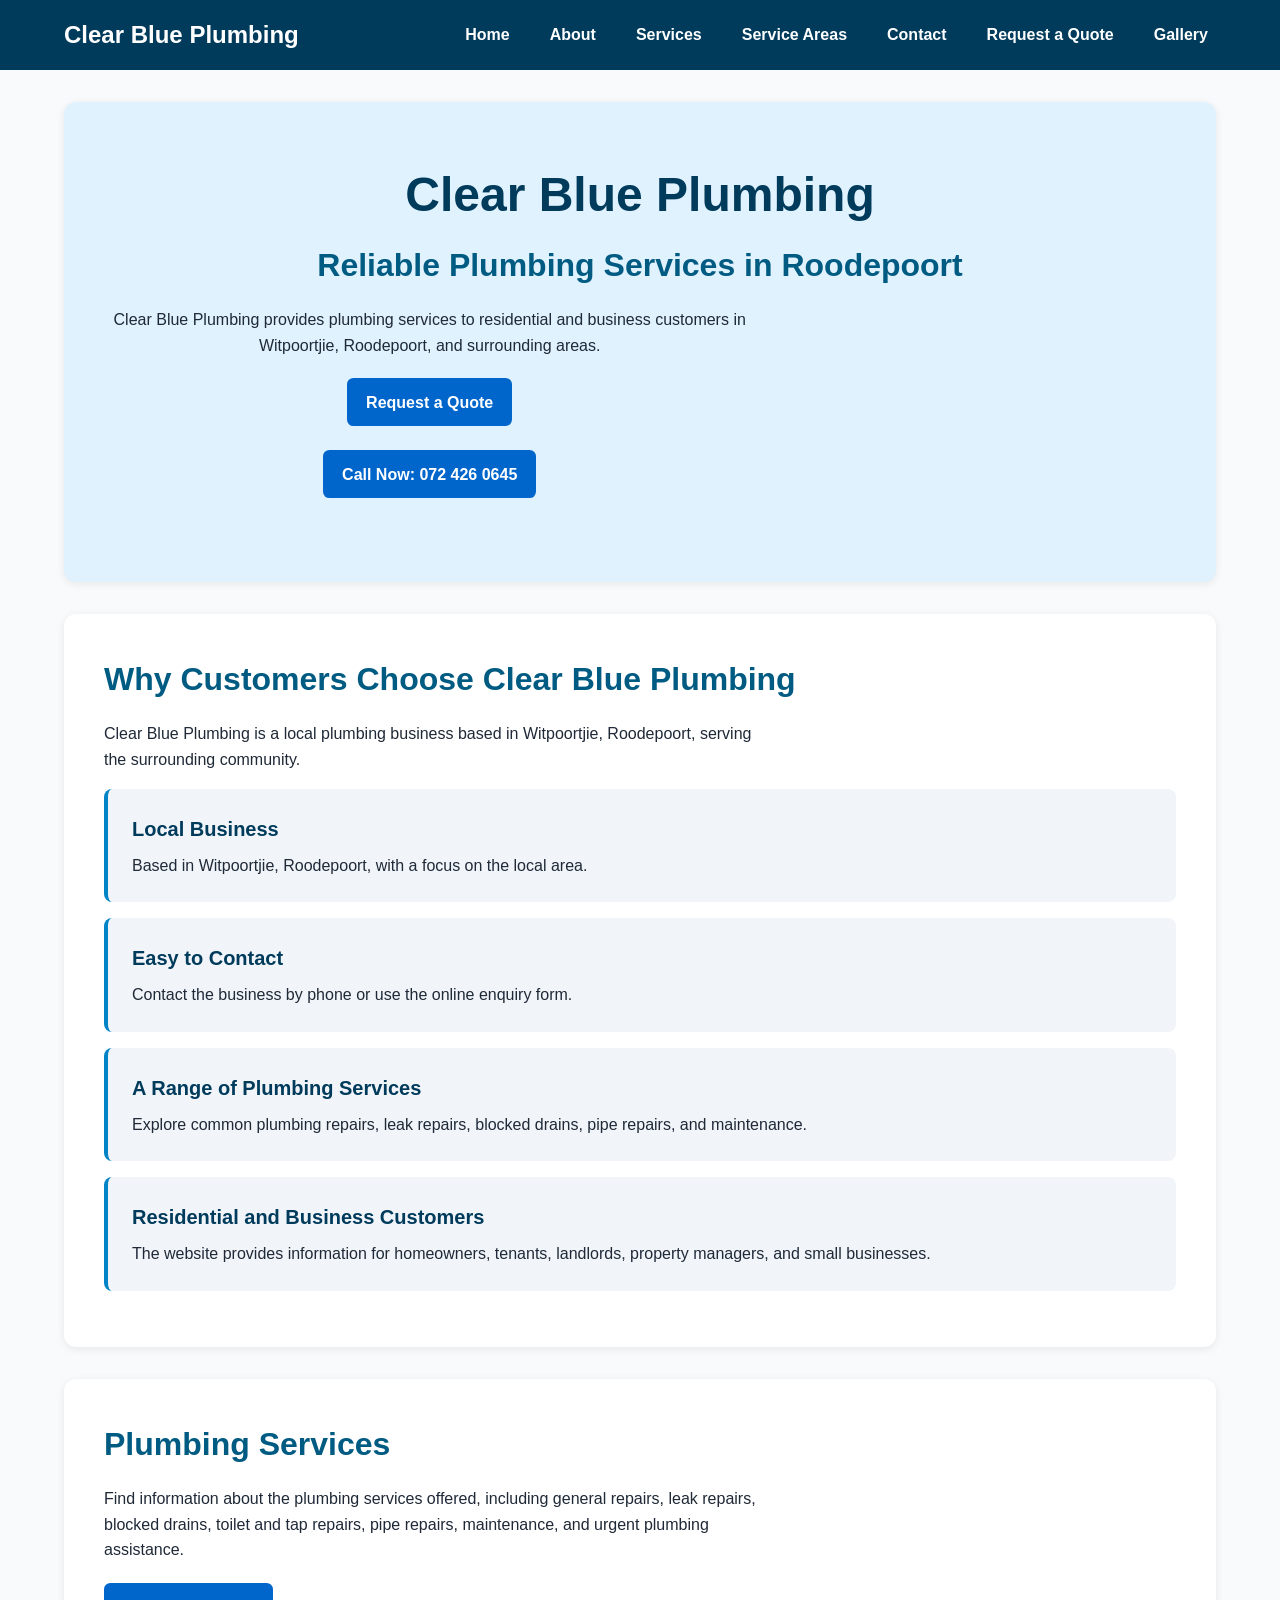
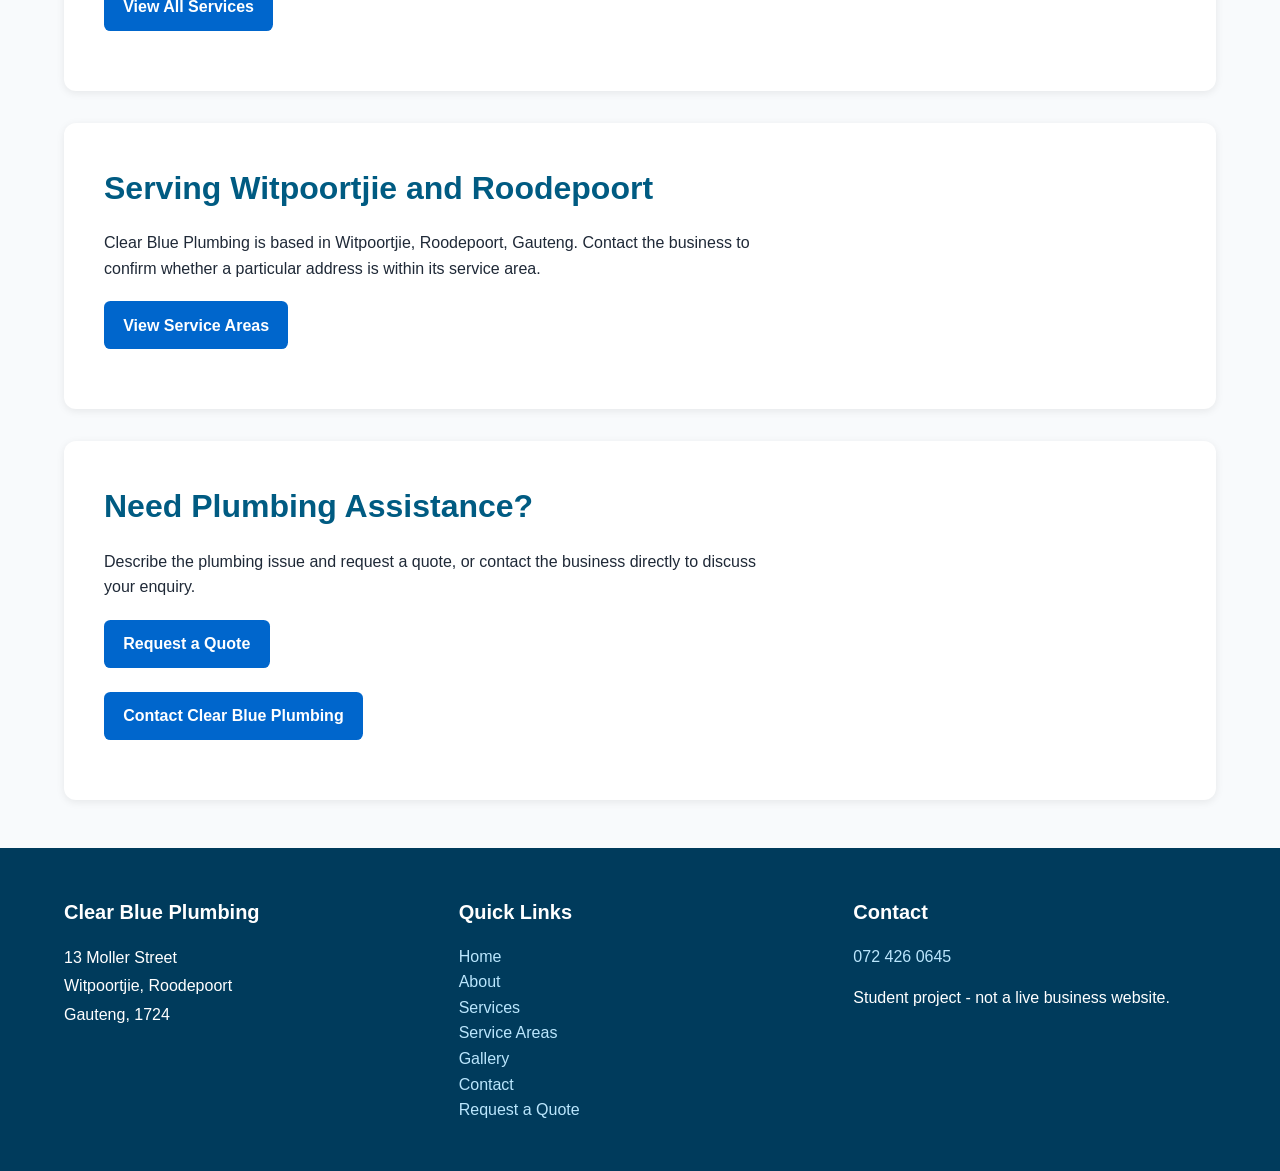
==== index.html @ b570ed6a "Repair homepage HTML and remove unreliable external photo" ====
<!DOCTYPE html>
<html lang="en">
<head>
  <meta charset="UTF-8">
  <meta name="viewport" content="width=device-width, initial-scale=1.0">
  <meta name="description" content="Clear Blue Plumbing serves homes and small businesses in Witpoortjie, Roodepoort, Gauteng. Explore plumbing services or contact us to request a quote.">
  <title>Plumber in Roodepoort | Clear Blue Plumbing</title>
  <link rel="stylesheet" href="style.css">
</head>
<body>
  <header>
    <div>
      <a href="index.html">Clear Blue Plumbing</a>
      <nav aria-label="Main navigation">
        <ul>
          <li><a href="index.html" aria-current="page">Home</a></li>
          <li><a href="about.html">About</a></li>
          <li><a href="services.html">Services</a></li>
          <li><a href="service-areas.html">Service Areas</a></li>
          <li><a href="contact.html">Contact</a></li>
          <li><a href="enquiry.html">Request a Quote</a></li>
          <li><a href="gallery.html">Gallery</a></li>
        </ul>
      </nav>
    </div>
  </header>

  <main>
    <section>
      <h1>Clear Blue Plumbing</h1>
      <h2>Reliable Plumbing Services in Roodepoort</h2>
      <p>Clear Blue Plumbing provides plumbing services to residential and business customers in Witpoortjie, Roodepoort, and surrounding areas.</p>
      <p><a href="enquiry.html">Request a Quote</a></p>
      <p><a href="tel:+27724260645">Call Now: 072 426 0645</a></p>
    </section>

    <section>
      <h2>Why Customers Choose Clear Blue Plumbing</h2>
      <p>Clear Blue Plumbing is a local plumbing business based in Witpoortjie, Roodepoort, serving the surrounding community.</p>
      <article>
        <h3>Local Business</h3>
        <p>Based in Witpoortjie, Roodepoort, with a focus on the local area.</p>
      </article>
      <article>
        <h3>Easy to Contact</h3>
        <p>Contact the business by phone or use the online enquiry form.</p>
      </article>
      <article>
        <h3>A Range of Plumbing Services</h3>
        <p>Explore common plumbing repairs, leak repairs, blocked drains, pipe repairs, and maintenance.</p>
      </article>
      <article>
        <h3>Residential and Business Customers</h3>
        <p>The website provides information for homeowners, tenants, landlords, property managers, and small businesses.</p>
      </article>
    </section>

    <section>
      <h2>Plumbing Services</h2>
      <p>Find information about the plumbing services offered, including general repairs, leak repairs, blocked drains, toilet and tap repairs, pipe repairs, maintenance, and urgent plumbing assistance.</p>
      <p><a href="services.html">View All Services</a></p>
    </section>

    <section>
      <h2>Serving Witpoortjie and Roodepoort</h2>
      <p>Clear Blue Plumbing is based in Witpoortjie, Roodepoort, Gauteng. Contact the business to confirm whether a particular address is within its service area.</p>
      <p><a href="service-areas.html">View Service Areas</a></p>
    </section>

    <section>
      <h2>Need Plumbing Assistance?</h2>
      <p>Describe the plumbing issue and request a quote, or contact the business directly to discuss your enquiry.</p>
      <p><a href="enquiry.html">Request a Quote</a></p>
      <p><a href="contact.html">Contact Clear Blue Plumbing</a></p>
    </section>
  </main>

  <footer>
    <section>
      <h3>Clear Blue Plumbing</h3>
      <address>13 Moller Street<br>Witpoortjie, Roodepoort<br>Gauteng, 1724</address>
    </section>
    <section>
      <h3>Quick Links</h3>
      <ul>
        <li><a href="index.html">Home</a></li>
        <li><a href="about.html">About</a></li>
        <li><a href="services.html">Services</a></li>
        <li><a href="service-areas.html">Service Areas</a></li>
        <li><a href="gallery.html">Gallery</a></li>
        <li><a href="contact.html">Contact</a></li>
        <li><a href="enquiry.html">Request a Quote</a></li>
      </ul>
    </section>
    <section>
      <h3>Contact</h3>
      <p><a href="tel:+27724260645">072 426 0645</a></p>
      <p>Student project - not a live business website.</p>
    </section>
  </footer>
</body>
</html>
---- style.css ----
/* Clear Blue Plumbing - Part 2
   Main Stylesheet */


/* CSS RESET */

* {
  margin: 0;
  padding: 0;
  box-sizing: border-box;
}


/* GENERAL PAGE STYLES */

html {
  scroll-behavior: smooth;
}

body {
  font-family: Arial, Helvetica, sans-serif;
  line-height: 1.6;
  color: #1f2937;
  background-color: #f8fafc;
}

img {
  max-width: 100%;
  height: auto;
  display: block;
}

a {
  color: #0066cc;
  text-decoration: none;
}

a:hover {
  text-decoration: underline;
}


/* HEADER AND NAVIGATION */

header {
  background-color: #003b5c;
  color: white;
  padding: 1rem 5%;
  position: sticky;
  top: 0;
  z-index: 1000;
}

header > div {
  max-width: 1200px;
  margin: 0 auto;

  display: flex;
  justify-content: space-between;
  align-items: center;
  gap: 2rem;
}

header > div > a {
  color: white;
  font-size: 1.5rem;
  font-weight: bold;
  white-space: nowrap;
}

header nav ul {
  list-style: none;

  display: flex;
  align-items: center;
  gap: 1.5rem;
}

header nav a {
  color: white;
  font-weight: bold;
  padding: 0.5rem;
}

header nav a:hover {
  color: #7dd3fc;
  text-decoration: none;
}

header nav a:focus {
  outline: 2px solid #7dd3fc;
  outline-offset: 3px;
}

header nav a:active {
  color: #bae6fd;
}


/* MAIN CONTENT */

main {
  width: 90%;
  max-width: 1200px;
  margin: 0 auto;
}


/* SECTIONS */

main > section {
  background-color: white;
  margin: 2rem 0;
  padding: 2.5rem;
  border-radius: 0.75rem;
  box-shadow: 0 2px 8px rgba(0, 0, 0, 0.08);
}

main > section:first-child {
  background-color: #e0f2fe;
  text-align: center;
  padding: 4rem 2rem;
}


/* HEADINGS */

h1 {
  color: #003b5c;
  font-size: clamp(2rem, 5vw, 3rem);
  line-height: 1.2;
  margin-bottom: 1rem;
}

h2 {
  color: #005b82;
  font-size: clamp(1.5rem, 3vw, 2rem);
  margin-bottom: 1rem;
}

h3 {
  color: #003b5c;
  font-size: 1.25rem;
  margin-bottom: 0.5rem;
}


/* PARAGRAPHS */

p {
  margin-bottom: 1rem;
}

main > section > p {
  max-width: 75ch;
}


/* ARTICLES / CONTENT CARDS */

article {
  background-color: #f1f5f9;
  padding: 1.5rem;
  margin: 1rem 0;
  border-left: 4px solid #0284c7;
  border-radius: 0.5rem;
}

article p {
  margin-bottom: 0;
}


/* LINKS / BUTTON STYLE */

main a {
  display: inline-block;
  background-color: #0066cc;
  color: white;
  padding: 0.7rem 1.2rem;
  margin: 0.25rem 0;
  border-radius: 0.4rem;
  font-weight: bold;
}

main a:hover {
  background-color: #004c99;
  text-decoration: none;
  transform: translateY(-1px);
}

main a:focus {
  outline: 3px solid #7dd3fc;
  outline-offset: 2px;
}

main a:active {
  transform: translateY(0);
}


/* LISTS */

main ul {
  padding-left: 1.5rem;
}

main li {
  margin-bottom: 0.5rem;
}


/* ADDRESS */

address {
  font-style: normal;
  line-height: 1.8;
}


/* FORMS */

form {
  max-width: 700px;
}

form p {
  margin-bottom: 1.25rem;
}

label {
  display: inline-block;
  font-weight: bold;
  margin-bottom: 0.4rem;
}

input,
textarea,
select {
  width: 100%;
  padding: 0.8rem;
  border: 1px solid #cbd5e1;
  border-radius: 0.4rem;
  font-family: inherit;
  font-size: 1rem;
  background-color: white;
}

textarea {
  min-height: 150px;
  resize: vertical;
}

input:focus,
textarea:focus,
select:focus {
  outline: 3px solid #bae6fd;
  border-color: #0284c7;
}


/* FOOTER */

footer {
  background-color: #003b5c;
  color: white;
  margin-top: 3rem;
  padding: 3rem 5%;

  display: flex;
  justify-content: space-between;
  gap: 2rem;
  flex-wrap: wrap;
}

footer section {
  flex: 1 1 250px;
}

footer h3 {
  color: white;
  margin-bottom: 1rem;
}

footer a {
  color: #bae6fd;
}

footer a:hover {
  color: white;
}

footer ul {
  list-style: none;
}


/* TABLET RESPONSIVE DESIGN */

@media (max-width: 900px) {

  header > div {
    flex-direction: column;
    gap: 1rem;
  }

  header nav ul {
    justify-content: center;
    flex-wrap: wrap;
    gap: 0.75rem;
  }

  main > section {
    padding: 2rem;
  }

}


/* MOBILE RESPONSIVE DESIGN */

@media (max-width: 600px) {

  header {
    padding: 1rem;
  }

  header > div > a {
    font-size: 1.3rem;
  }

  header nav ul {
    flex-direction: column;
    gap: 0.25rem;
    width: 100%;
  }

  header nav {
    width: 100%;
  }

  header nav li {
    width: 100%;
    text-align: center;
  }

  header nav a {
    display: block;
    padding: 0.6rem;
  }

  main {
    width: 94%;
  }

  main > section {
    padding: 1.5rem;
    margin: 1rem 0;
  }

  main > section:first-child {
    padding: 2.5rem 1.25rem;
  }

  h1 {
    font-size: 2rem;
  }

  h2 {
    font-size: 1.5rem;
  }

  article {
    padding: 1.25rem;
  }

  footer {
    flex-direction: column;
    padding: 2rem 1rem;
  }

}

/* PART 3 FORM FEEDBACK AND ACCESSIBILITY */

button {
  display: inline-block;
  padding: 0.75rem 1.2rem;
  border: 0;
  border-radius: 0.4rem;
  background-color: #0066cc;
  color: #ffffff;
  font: inherit;
  font-weight: bold;
  cursor: pointer;
}

button:hover {
  background-color: #004c99;
}

button:focus-visible,
input:focus-visible,
textarea:focus-visible,
select:focus-visible,
a:focus-visible {
  outline: 3px solid #0284c7;
  outline-offset: 3px;
}

.form-note {
  color: #475569;
  font-size: 0.95rem;
}

.form-feedback {
  margin-top: 1rem;
  padding: 1rem;
  border-radius: 0.5rem;
  border: 1px solid #0284c7;
  background-color: #e0f2fe;
  color: #003b5c;
  overflow-wrap: anywhere;
}

[hidden] {
  display: none !important;
}



/* PART 3 SERVICE SEARCH AND FILTER */
.service-tools {
  max-width: 700px;
  margin: 1.5rem 0;
}

.service-tools label {
  display: block;
  margin-top: 1rem;
}

.service-tools .form-feedback {
  margin-top: 0.5rem;
}

#service-list article {
  transition: opacity 180ms ease-in-out, transform 180ms ease-in-out;
}

#service-list article[hidden] {
  display: none !important;
}

@media (prefers-reduced-motion: reduce) {
  #service-list article {
    transition: none;
  }

  html {
    scroll-behavior: auto;
  }
}


/* PART 3 FAQ ACCORDION */
.faq-item {
  margin: 1rem 0;
  padding: 1rem 1.25rem;
  border: 1px solid #cbd5e1;
  border-radius: 0.5rem;
  background-color: #f8fafc;
}

.faq-item summary {
  color: #003b5c;
  font-weight: bold;
  cursor: pointer;
  padding: 0.25rem 0;
}

.faq-item summary:focus-visible {
  outline: 3px solid #0284c7;
  outline-offset: 3px;
}

.faq-item p {
  margin: 0.75rem 0 0;
}




/* PART 3 — FACEBOOK GALLERY */
.facebook-gallery-section {
  text-align: left;
}

.facebook-gallery-frame {
  width: 100%;
  max-width: 560px;
  min-height: 300px;
  margin: 1.5rem auto;
  overflow: hidden;
  border: 1px solid #cbd5e1;
  border-radius: 0.75rem;
  background: #f1f5f9;
}

.facebook-gallery-frame iframe {
  display: block;
  width: 100%;
  max-width: 500px;
  min-height: 800px;
  margin: 0 auto;
}

@media (max-width: 600px) {
  .facebook-gallery-frame {
    margin: 1rem 0;
    border-radius: 0.5rem;
  }

  .facebook-gallery-frame iframe {
    min-height: 650px;
  }
}
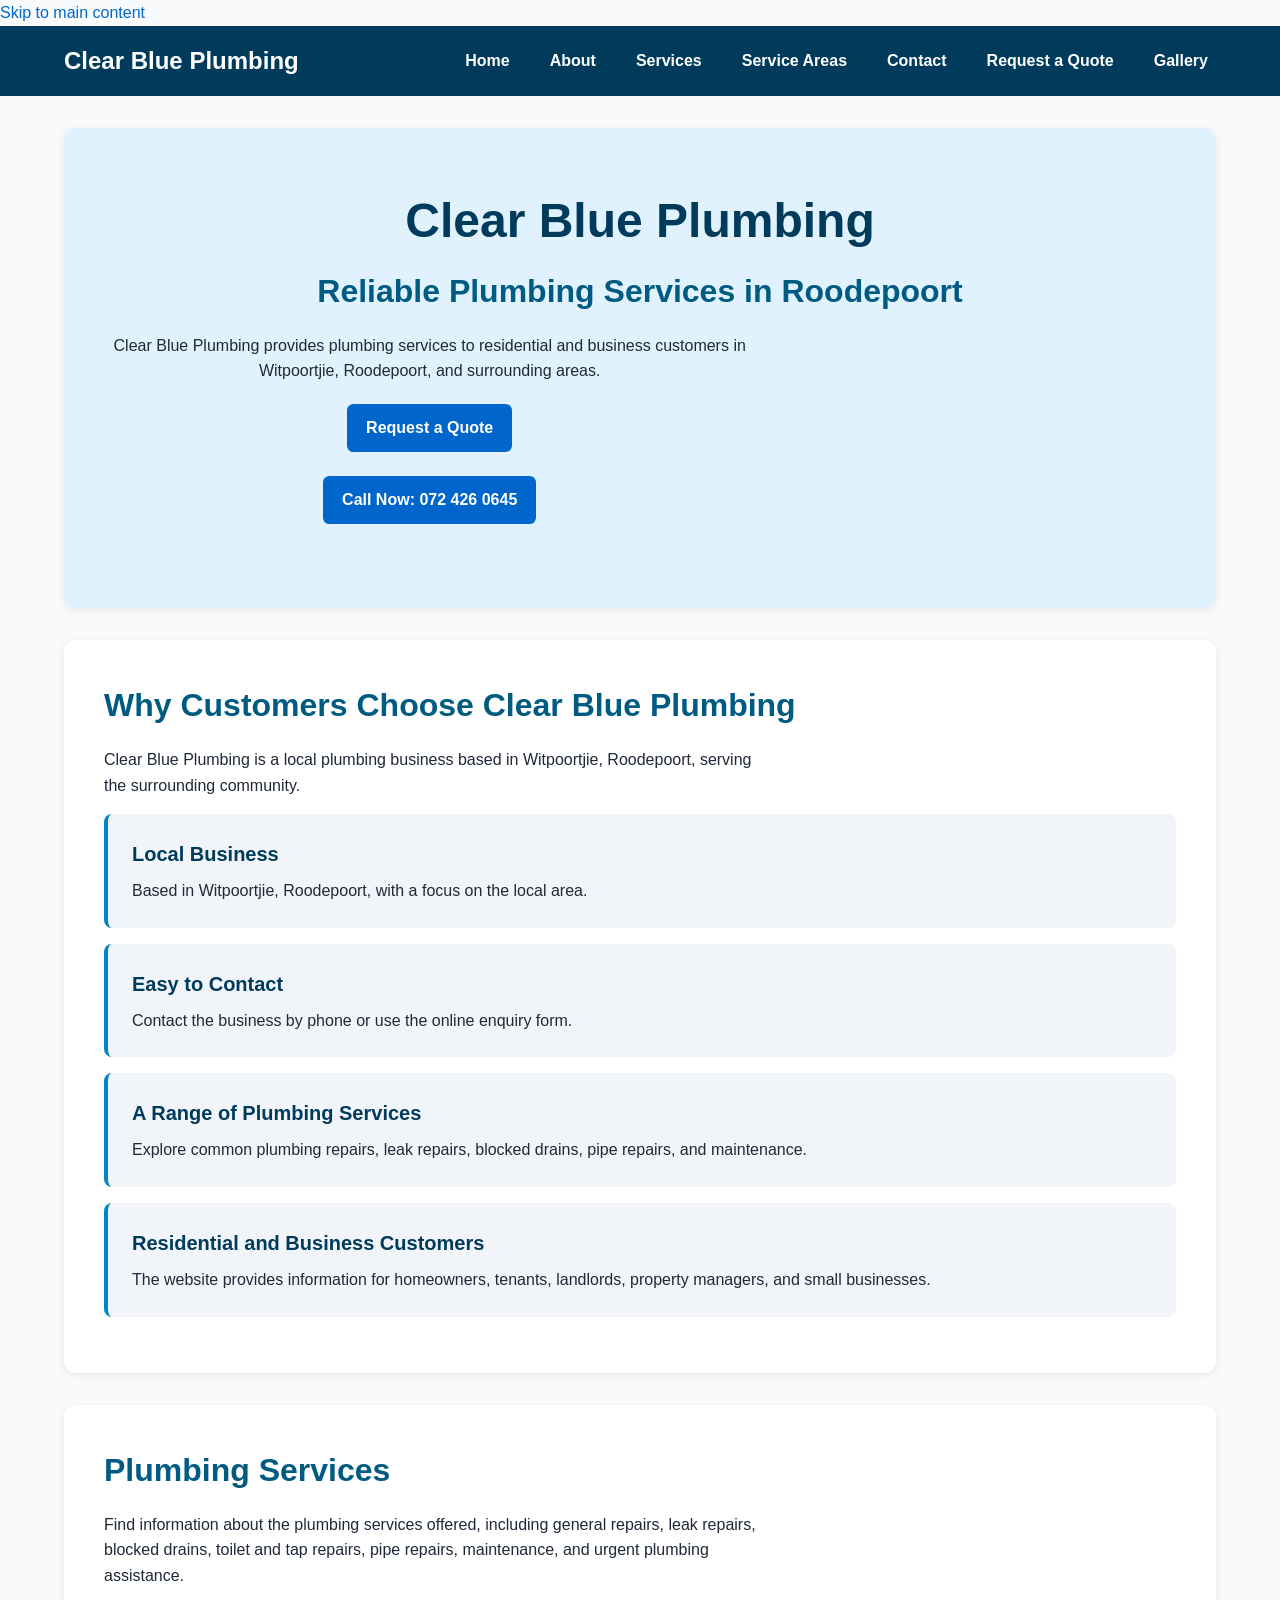
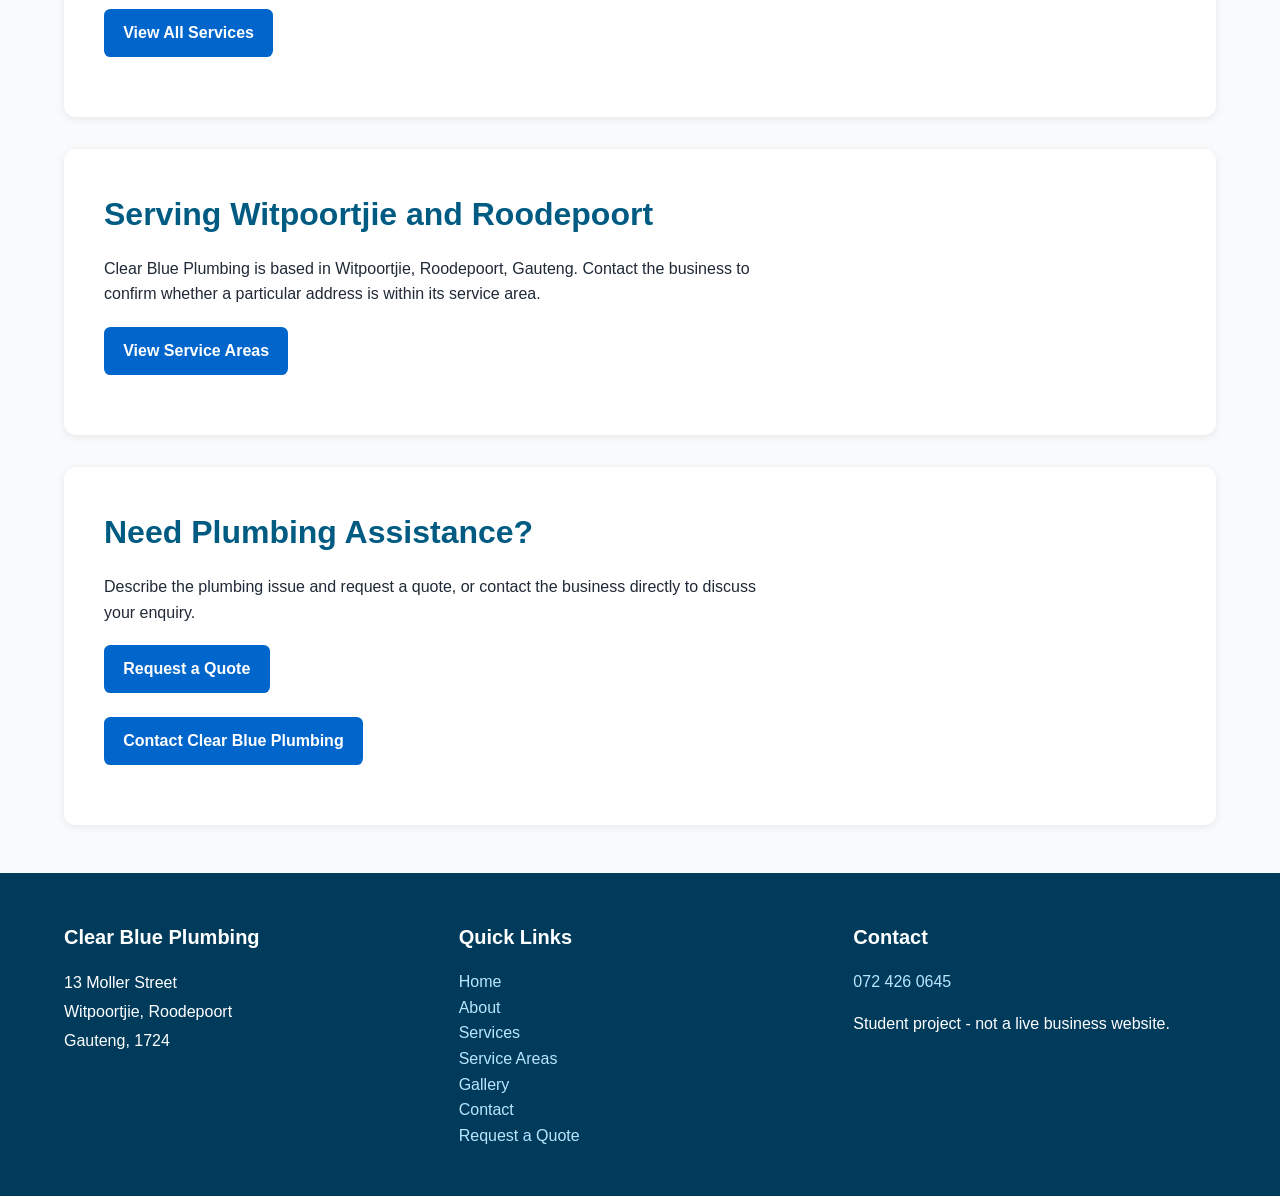
==== commit ac5e947f: "Add canonical metadata, social previews and skip navigation" ====
--- a/index.html
+++ b/index.html
@@ -5,9 +5,18 @@
   <meta name="viewport" content="width=device-width, initial-scale=1.0">
   <meta name="description" content="Clear Blue Plumbing serves homes and small businesses in Witpoortjie, Roodepoort, Gauteng. Explore plumbing services or contact us to request a quote.">
   <title>Plumber in Roodepoort | Clear Blue Plumbing</title>
+  <link rel="canonical" href="https://warm-brigadeiros-53b720.netlify.app/">
+  <meta property="og:type" content="website">
+  <meta property="og:site_name" content="Clear Blue Plumbing">
+  <meta property="og:title" content="Plumber in Roodepoort | Clear Blue Plumbing">
+  <meta property="og:description" content="Clear Blue Plumbing serves homes and small businesses in Witpoortjie, Roodepoort, Gauteng. Explore plumbing services or contact us to request a quote.">
+  <meta property="og:url" content="https://warm-brigadeiros-53b720.netlify.app/">
+  <meta name="twitter:card" content="summary">
+
   <link rel="stylesheet" href="style.css">
 </head>
 <body>
+  <a class="skip-link" href="#main-content">Skip to main content</a>
   <header>
     <div>
       <a href="index.html">Clear Blue Plumbing</a>
@@ -25,7 +34,7 @@
     </div>
   </header>
 
-  <main>
+  <main id="main-content">
     <section>
       <h1>Clear Blue Plumbing</h1>
       <h2>Reliable Plumbing Services in Roodepoort</h2>
--- a/style.css
+++ b/style.css
@@ -491,37 +491,286 @@
 
 
 
-/* PART 3 — FACEBOOK GALLERY */
-.facebook-gallery-section {
-  text-align: left;
-}
-
-.facebook-gallery-frame {
+/* PART 3 — RESPONSIVE PLUMBING GALLERY */
+.gallery-intro {
+  text-align: center;
+}
+
+.gallery-intro .form-note {
+  margin: 0.5rem auto 0;
+}
+
+.plumbing-gallery {
+  display: grid;
+  grid-template-columns: repeat(3, minmax(0, 1fr));
+  gap: 1.25rem;
+  align-items: stretch;
+}
+
+.gallery-item {
+  margin: 0;
+  padding: 0;
+  overflow: hidden;
+  border-radius: 0.75rem;
+  background: #e2e8f0;
+  box-shadow: 0 2px 8px rgba(0, 0, 0, 0.08);
+  aspect-ratio: 4 / 3;
+}
+
+.gallery-item img {
   width: 100%;
-  max-width: 560px;
-  min-height: 300px;
-  margin: 1.5rem auto;
+  height: 100%;
+  object-fit: cover;
+  transition: transform 220ms ease-in-out;
+}
+
+.gallery-item:hover img {
+  transform: scale(1.035);
+}
+
+.gallery-contact {
+  text-align: center;
+}
+
+@media (max-width: 900px) {
+  .plumbing-gallery {
+    grid-template-columns: repeat(2, minmax(0, 1fr));
+  }
+}
+
+@media (max-width: 600px) {
+  .plumbing-gallery {
+    grid-template-columns: 1fr;
+    gap: 1rem;
+  }
+
+  .gallery-item {
+    aspect-ratio: 4 / 3;
+  }
+}
+
+@media (prefers-reduced-motion: reduce) {
+  .gallery-item img {
+    transition: none;
+  }
+}
+
+
+/* PART 3 — MOBILE FORM AND LAYOUT REFINEMENTS */
+html,
+body {
+  max-width: 100%;
+  overflow-x: hidden;
+}
+
+input,
+textarea,
+select {
+  min-width: 0;
+}
+
+.map-frame {
+  width: 100%;
+  max-width: 100%;
   overflow: hidden;
-  border: 1px solid #cbd5e1;
-  border-radius: 0.75rem;
-  background: #f1f5f9;
-}
-
-.facebook-gallery-frame iframe {
+}
+
+.map-frame iframe {
   display: block;
   width: 100%;
-  max-width: 500px;
-  min-height: 800px;
+  max-width: 100%;
+  border: 0;
+}
+
+@media (max-width: 900px) {
+  header {
+    position: static;
+  }
+
+  header > div {
+    width: 100%;
+  }
+
+  header nav ul {
+    flex-wrap: wrap;
+    justify-content: center;
+  }
+}
+
+@media (max-width: 600px) {
+  body {
+    font-size: 16px;
+  }
+
+  main {
+    width: 100%;
+    padding: 0 0.75rem;
+  }
+
+  main > section,
+  main > section:first-child {
+    padding: 1.25rem 1rem;
+    margin: 0.85rem 0;
+    border-radius: 0.5rem;
+  }
+
+  header {
+    padding: 0.85rem 0.75rem;
+  }
+
+  header > div {
+    align-items: stretch;
+    gap: 0.65rem;
+  }
+
+  header > div > a {
+    text-align: center;
+    white-space: normal;
+  }
+
+  header nav ul {
+    display: grid;
+    grid-template-columns: repeat(2, minmax(0, 1fr));
+    gap: 0.35rem;
+  }
+
+  header nav li {
+    min-width: 0;
+  }
+
+  header nav a {
+    display: block;
+    height: 100%;
+    padding: 0.55rem 0.35rem;
+    overflow-wrap: anywhere;
+    font-size: 0.92rem;
+  }
+
+  form {
+    width: 100%;
+    max-width: 100%;
+  }
+
+  form p {
+    margin-bottom: 1rem;
+  }
+
+  input,
+  textarea,
+  select {
+    display: block;
+    width: 100%;
+    min-height: 44px;
+    font-size: 16px;
+  }
+
+  textarea {
+    min-height: 130px;
+  }
+
+  form button,
+  button {
+    width: 100%;
+    min-height: 46px;
+  }
+
+  .map-frame iframe {
+    height: 300px;
+  }
+
+  footer {
+    gap: 1.25rem;
+  }
+}
+
+
+/* ACCESSIBLE GALLERY LIGHTBOX */
+.gallery-open {
+  display: block;
+  width: 100%;
+  height: 100%;
+  padding: 0;
+  border: 0;
+  border-radius: 0;
+  background: transparent;
+  cursor: zoom-in;
+  overflow: hidden;
+}
+
+.gallery-open img {
+  width: 100%;
+  height: 100%;
+  object-fit: cover;
+}
+
+.gallery-dialog {
+  width: min(92vw, 1000px);
+  max-width: 92vw;
+  max-height: 92vh;
+  margin: auto;
+  padding: 1rem;
+  border: 0;
+  border-radius: 0.75rem;
+  background: #ffffff;
+  color: #1f2937;
+  box-shadow: 0 1rem 3rem rgba(0, 0, 0, 0.35);
+}
+
+.gallery-dialog::backdrop {
+  background: rgba(0, 20, 35, 0.82);
+}
+
+.gallery-dialog-inner {
+  display: grid;
+  grid-template-columns: auto 1fr auto;
+  align-items: center;
+  gap: 0.75rem;
+}
+
+.gallery-dialog-inner img {
+  grid-column: 1 / -1;
+  grid-row: 2;
+  max-width: 100%;
+  max-height: 68vh;
+  width: auto;
+  height: auto;
   margin: 0 auto;
+  object-fit: contain;
+}
+
+.gallery-dialog-inner .gallery-close {
+  grid-column: 1 / -1;
+  justify-self: end;
+}
+
+.gallery-dialog-inner .gallery-previous {
+  grid-column: 1;
+}
+
+.gallery-dialog-inner .gallery-next {
+  grid-column: 3;
+}
+
+.gallery-dialog-inner .form-note {
+  grid-column: 1 / -1;
+  text-align: center;
+  overflow-wrap: anywhere;
 }
 
 @media (max-width: 600px) {
-  .facebook-gallery-frame {
-    margin: 1rem 0;
-    border-radius: 0.5rem;
-  }
-
-  .facebook-gallery-frame iframe {
-    min-height: 650px;
-  }
-}
+  .gallery-dialog {
+    width: 96vw;
+    max-width: 96vw;
+    padding: 0.75rem;
+  }
+
+  .gallery-dialog-inner {
+    gap: 0.4rem;
+  }
+
+  .gallery-dialog-inner button {
+    width: auto;
+    min-height: 44px;
+    padding: 0.55rem;
+  }
+}
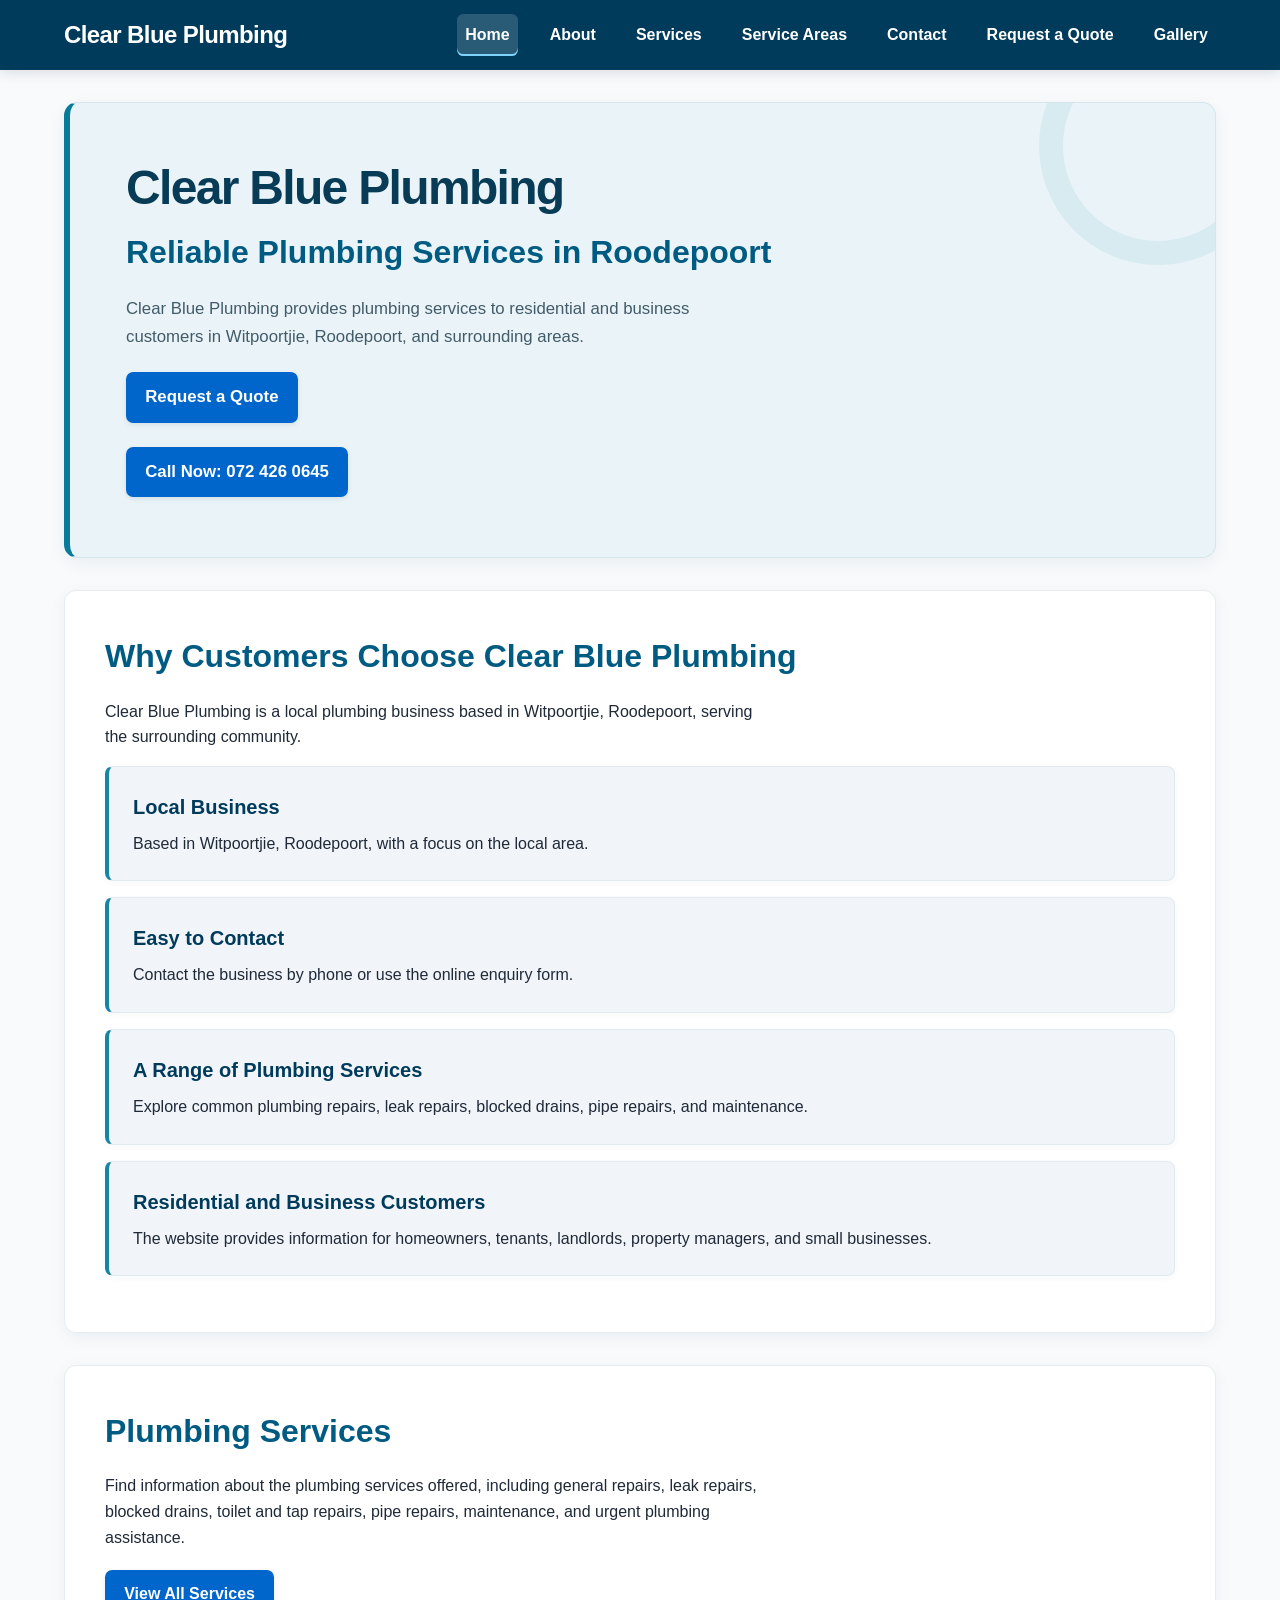
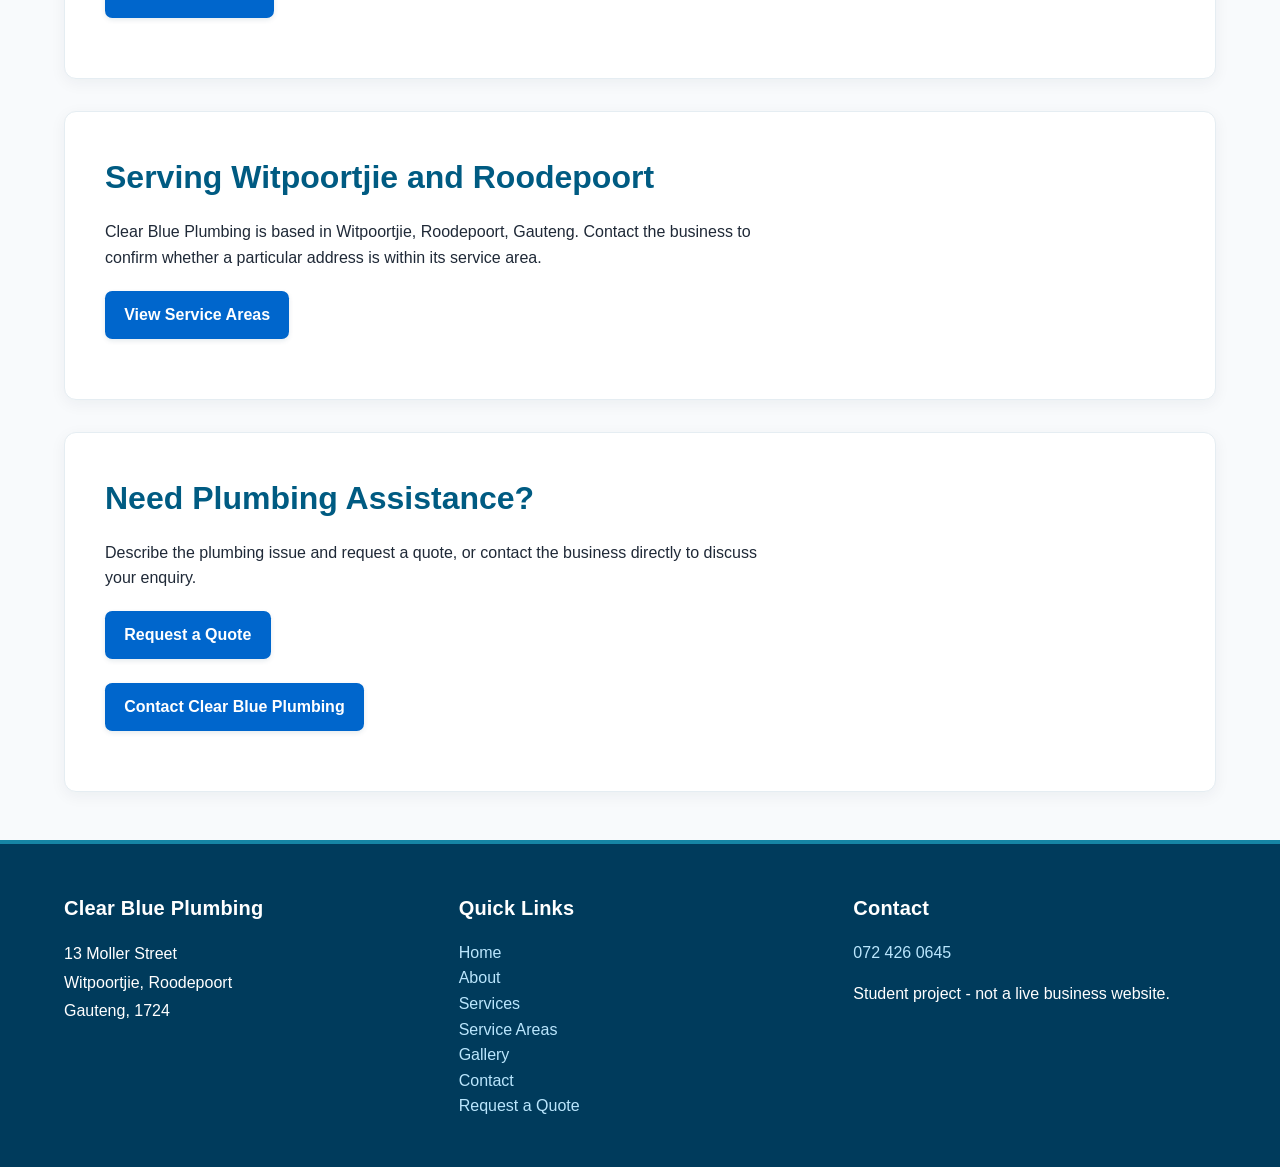
==== commit 0b958abb: "Apply consistent page banner styling" ====
--- a/index.html
+++ b/index.html
@@ -35,7 +35,7 @@
   </header>
 
   <main id="main-content">
-    <section>
+    <section class="page-banner">
       <h1>Clear Blue Plumbing</h1>
       <h2>Reliable Plumbing Services in Roodepoort</h2>
       <p>Clear Blue Plumbing provides plumbing services to residential and business customers in Witpoortjie, Roodepoort, and surrounding areas.</p>
--- a/style.css
+++ b/style.css
@@ -740,19 +740,23 @@
 
 .gallery-dialog-inner .gallery-close {
   grid-column: 1 / -1;
+  grid-row: 1;
   justify-self: end;
 }
 
 .gallery-dialog-inner .gallery-previous {
   grid-column: 1;
+  grid-row: 3;
 }
 
 .gallery-dialog-inner .gallery-next {
   grid-column: 3;
+  grid-row: 3;
 }
 
 .gallery-dialog-inner .form-note {
   grid-column: 1 / -1;
+  grid-row: 4;
   text-align: center;
   overflow-wrap: anywhere;
 }
@@ -774,3 +778,169 @@
     padding: 0.55rem;
   }
 }
+
+
+/* KEYBOARD ACCESSIBILITY */
+.skip-link {
+  position: absolute;
+  top: -100px;
+  left: 1rem;
+  z-index: 2000;
+  padding: 0.75rem 1rem;
+  border-radius: 0.4rem;
+  background: #ffffff;
+  color: #003b5c;
+  font-weight: bold;
+  box-shadow: 0 2px 8px rgba(0, 0, 0, 0.2);
+}
+
+.skip-link:focus {
+  top: 1rem;
+}
+
+button:disabled {
+  opacity: 0.65;
+  cursor: wait;
+}
+
+button:focus-visible {
+  outline: 3px solid #f59e0b;
+  outline-offset: 3px;
+}
+
+.gallery-open:focus-visible {
+  outline: 3px solid #0284c7;
+  outline-offset: -3px;
+}
+
+@media (prefers-reduced-motion: reduce) {
+  *, *::before, *::after {
+    scroll-behavior: auto !important;
+    animation-duration: 0.01ms !important;
+    animation-iteration-count: 1 !important;
+    transition-duration: 0.01ms !important;
+  }
+}
+
+/* PART 3 VISUAL REFINEMENT — CONSISTENT PAGE BANNERS AND FINISH */
+main > .page-banner,
+main > section.page-banner:first-child {
+  position: relative;
+  isolation: isolate;
+  overflow: hidden;
+  display: flex;
+  flex-direction: column;
+  align-items: flex-start;
+  justify-content: center;
+  min-height: 190px;
+  padding: clamp(2rem, 5vw, 3.5rem);
+  margin-top: 2rem;
+  margin-bottom: 2rem;
+  text-align: left;
+  background: #eaf4f8;
+  border: 1px solid #d5e6ed;
+  border-left: 6px solid #087b9b;
+  border-radius: 0.85rem;
+  box-shadow: 0 5px 18px rgba(0, 43, 66, 0.06);
+}
+.page-banner::after {
+  content: "";
+  position: absolute;
+  z-index: -1;
+  width: 190px;
+  height: 190px;
+  right: -62px;
+  top: -76px;
+  border: 24px solid rgba(8, 123, 155, 0.08);
+  border-radius: 50%;
+}
+.page-banner h1 {
+  max-width: 22ch;
+  margin: 0 0 0.65rem;
+  color: #073b56;
+  letter-spacing: -0.035em;
+  text-wrap: balance;
+}
+.page-banner p {
+  max-width: 68ch;
+  margin: 0;
+  color: #425b68;
+  font-size: 1.05rem;
+  line-height: 1.7;
+}
+.page-banner p + p { margin-top: 0.75rem; }
+.page-banner a { margin-top: 0.5rem; }
+
+header {
+  padding-top: 0.9rem;
+  padding-bottom: 0.9rem;
+  box-shadow: 0 3px 12px rgba(0, 24, 40, 0.12);
+}
+header > div > a { letter-spacing: -0.025em; }
+header nav a {
+  display: inline-block;
+  border-radius: 0.4rem;
+  transition: background-color 160ms ease, color 160ms ease;
+}
+header nav a[aria-current="page"] {
+  color: #ffffff;
+  background: rgba(255, 255, 255, 0.16);
+  box-shadow: inset 0 -2px 0 #7dd3fc;
+}
+header nav a:hover { background: rgba(255, 255, 255, 0.1); }
+
+main > section:not(.page-banner) {
+  border: 1px solid #e5edf2;
+  box-shadow: 0 4px 16px rgba(15, 45, 62, 0.055);
+}
+article {
+  border: 1px solid #e1eaf0;
+  border-left: 4px solid #1685a5;
+  box-shadow: 0 2px 7px rgba(15, 45, 62, 0.035);
+  transition: transform 160ms ease, box-shadow 160ms ease;
+}
+article:hover {
+  transform: translateY(-2px);
+  box-shadow: 0 6px 14px rgba(15, 45, 62, 0.08);
+}
+main a, button {
+  border-radius: 0.45rem;
+  transition: background-color 160ms ease, transform 160ms ease, box-shadow 160ms ease;
+}
+main a { box-shadow: 0 2px 5px rgba(0, 57, 92, 0.1); }
+main a:hover, button:hover { box-shadow: 0 4px 10px rgba(0, 57, 92, 0.16); }
+main a:focus-visible, button:focus-visible { outline-color: #f0a928; }
+
+footer { border-top: 4px solid #1685a5; }
+footer section { min-width: 0; }
+footer h3 { letter-spacing: 0.01em; }
+footer a { text-underline-offset: 3px; }
+
+@media (max-width: 900px) {
+  main > .page-banner, main > section.page-banner:first-child {
+    min-height: 170px;
+    margin-top: 1.25rem;
+    margin-bottom: 1.25rem;
+  }
+}
+@media (max-width: 600px) {
+  main > .page-banner, main > section.page-banner:first-child {
+    min-height: 0;
+    padding: 1.65rem 1.2rem;
+    text-align: left;
+    border-left-width: 5px;
+  }
+  .page-banner::after {
+    width: 130px;
+    height: 130px;
+    right: -58px;
+    top: -58px;
+    border-width: 17px;
+  }
+  .page-banner h1 { font-size: clamp(1.8rem, 8vw, 2.35rem); }
+  .page-banner p { font-size: 1rem; }
+  article:hover { transform: none; }
+}
+@media (prefers-reduced-motion: reduce) {
+  article, header nav a, main a, button { transition: none; }
+}
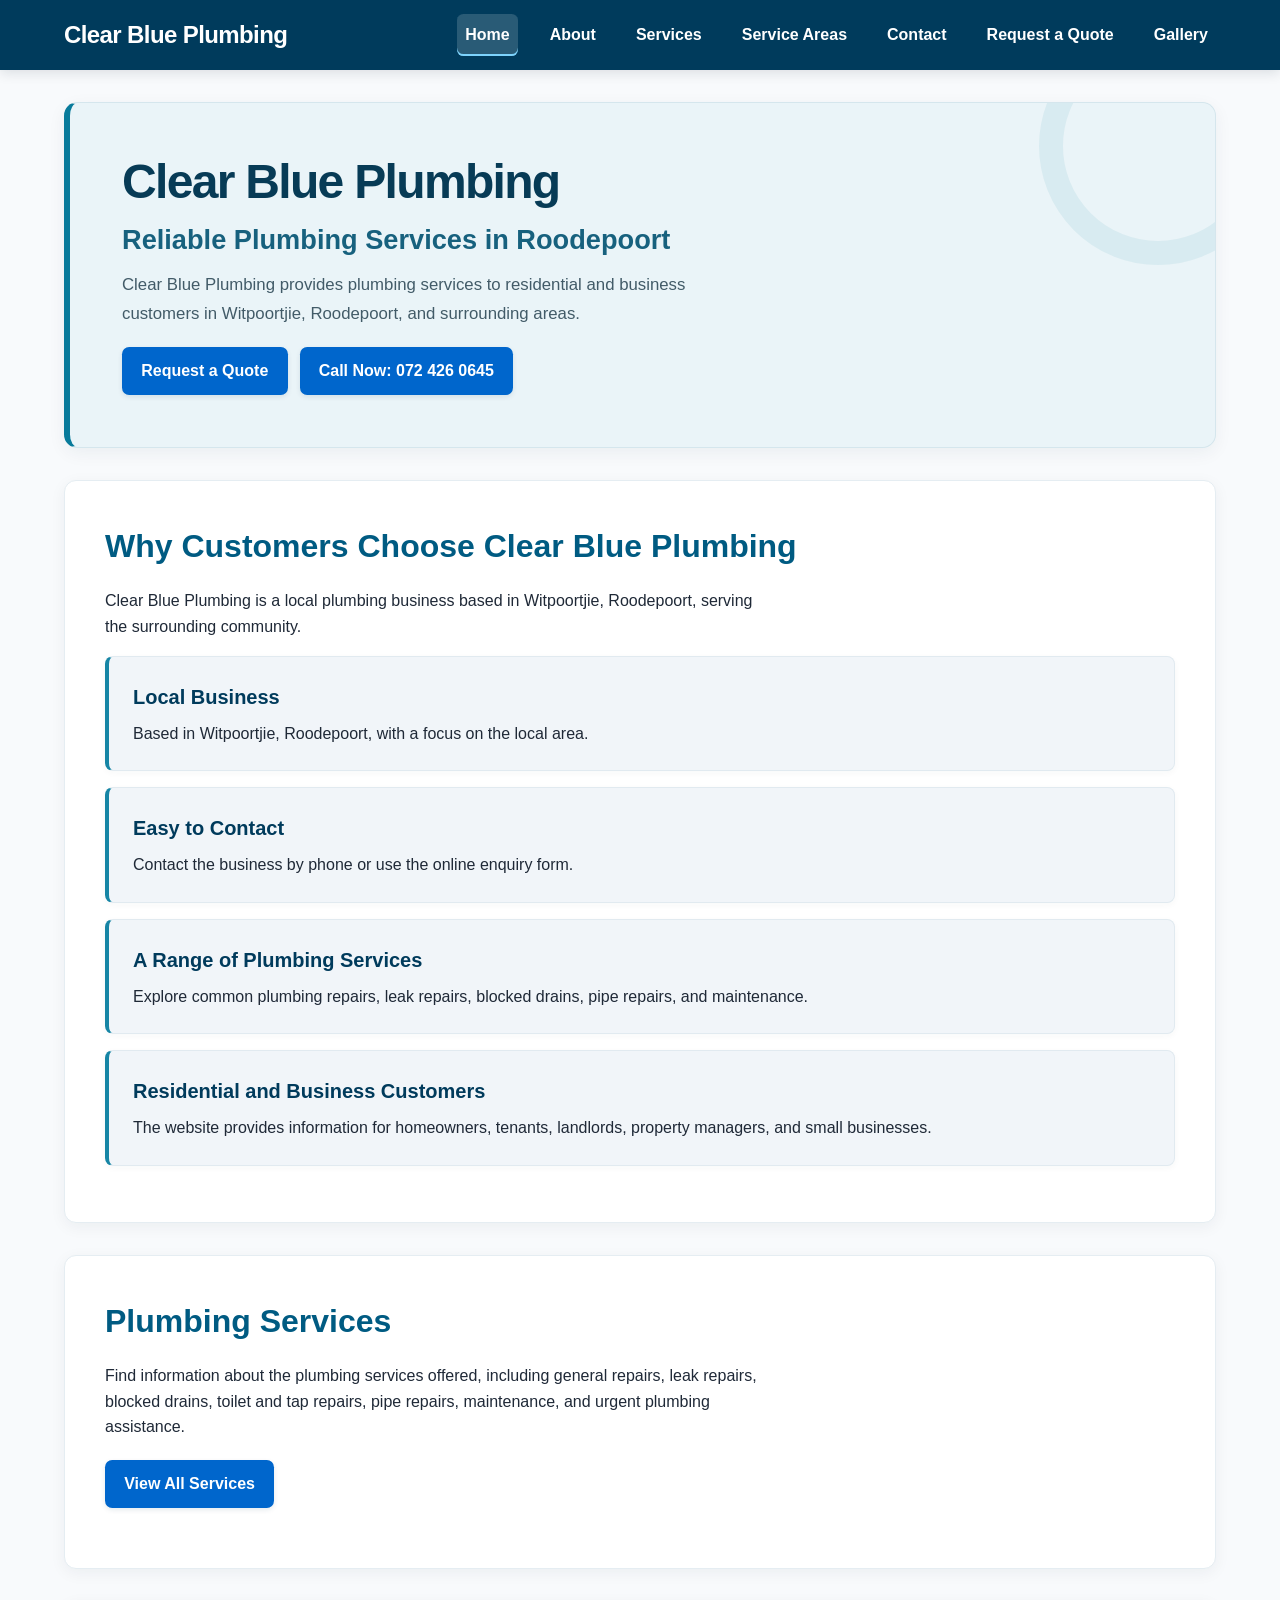
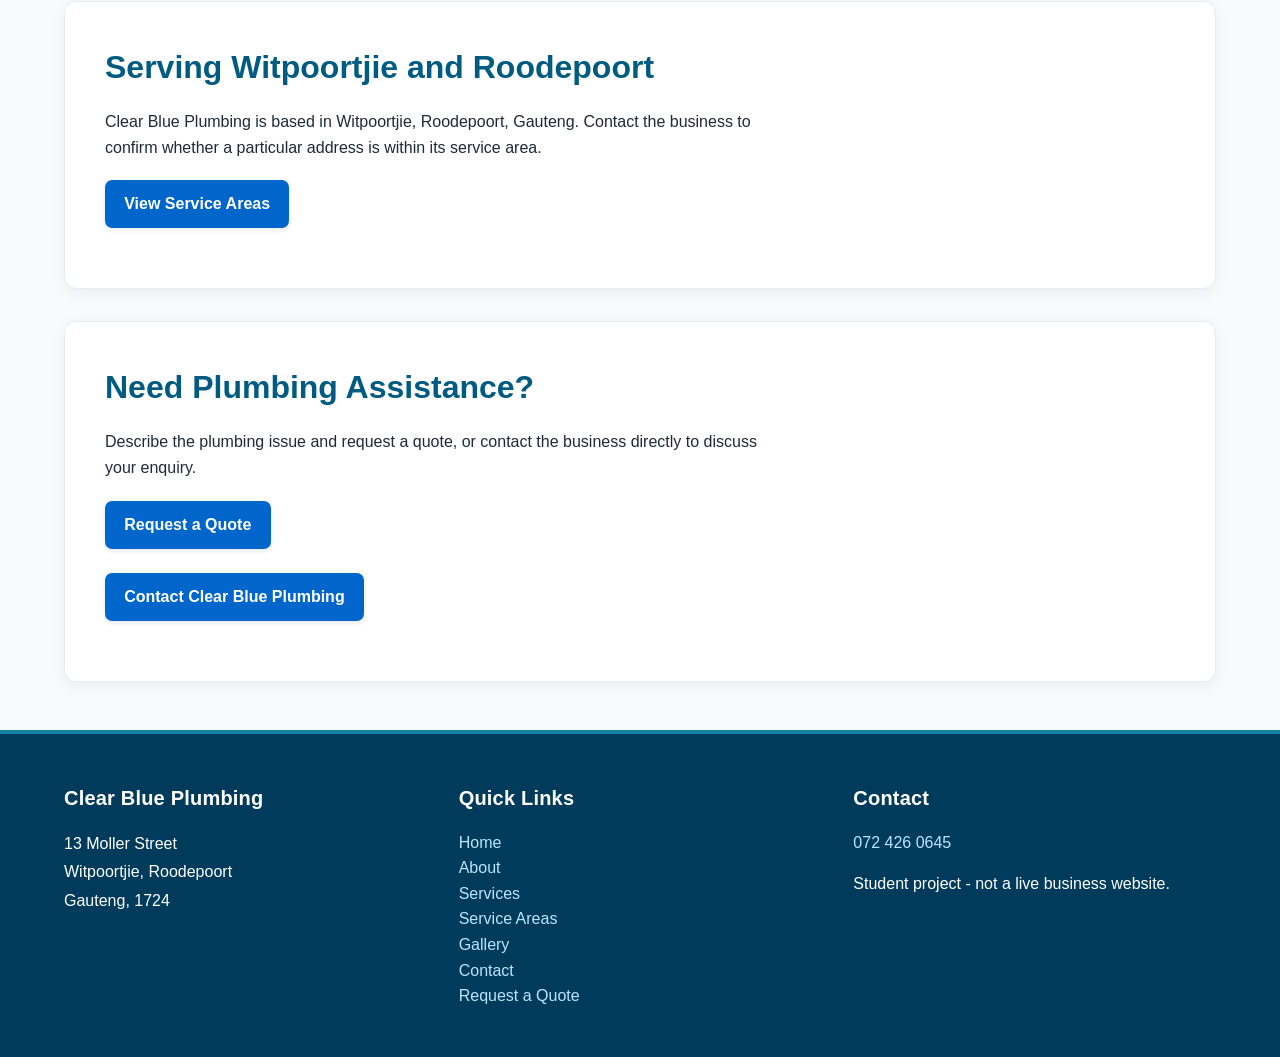
==== commit ae62f890: "Improve spacing of home banner actions" ====
--- a/index.html
+++ b/index.html
@@ -39,8 +39,10 @@
       <h1>Clear Blue Plumbing</h1>
       <h2>Reliable Plumbing Services in Roodepoort</h2>
       <p>Clear Blue Plumbing provides plumbing services to residential and business customers in Witpoortjie, Roodepoort, and surrounding areas.</p>
-      <p><a href="enquiry.html">Request a Quote</a></p>
-      <p><a href="tel:+27724260645">Call Now: 072 426 0645</a></p>
+      <div class="banner-actions">
+        <a href="enquiry.html">Request a Quote</a>
+        <a href="tel:+27724260645">Call Now: 072 426 0645</a>
+      </div>
     </section>
 
     <section>
--- a/style.css
+++ b/style.css
@@ -944,3 +944,94 @@
 @media (prefers-reduced-motion: reduce) {
   article, header nav a, main a, button { transition: none; }
 }
+
+/* BANNER SPACING CORRECTION — consistent rhythm across every page */
+main > .page-banner,
+main > section.page-banner:first-child {
+  gap: 0.8rem;
+  align-items: flex-start;
+  padding: clamp(2rem, 4.5vw, 3.25rem);
+}
+
+.page-banner h1,
+.page-banner h2 {
+  margin: 0;
+}
+
+.page-banner h1 {
+  line-height: 1.12;
+}
+
+.page-banner h2 {
+  color: #17617e;
+  font-size: clamp(1.25rem, 2.5vw, 1.7rem);
+  line-height: 1.3;
+}
+
+.page-banner p {
+  margin: 0;
+  max-width: 66ch;
+  line-height: 1.75;
+}
+
+.page-banner p + p {
+  margin-top: 0;
+}
+
+.page-banner .banner-actions {
+  display: flex;
+  flex-wrap: wrap;
+  align-items: center;
+  gap: 0.75rem;
+  margin-top: 0.35rem;
+}
+
+.page-banner .banner-actions a {
+  margin: 0;
+}
+
+.page-banner .banner-note {
+  max-width: 72ch;
+  margin-top: 0.35rem;
+  padding: 0.8rem 1rem;
+  border: 1px solid #d7e7ed;
+  border-left: 3px solid #7aaabd;
+  border-radius: 0.45rem;
+  background: rgba(255, 255, 255, 0.72);
+  color: #526873;
+  font-size: 0.93rem;
+  line-height: 1.6;
+}
+
+.page-banner .banner-note strong {
+  display: block;
+  margin-bottom: 0.2rem;
+  color: #315363;
+  font-size: 0.82rem;
+  letter-spacing: 0.045em;
+  text-transform: uppercase;
+}
+
+@media (max-width: 600px) {
+  main > .page-banner,
+  main > section.page-banner:first-child {
+    gap: 0.7rem;
+    padding: 1.5rem 1.15rem;
+  }
+
+  .page-banner .banner-actions {
+    width: 100%;
+    gap: 0.55rem;
+    margin-top: 0.25rem;
+  }
+
+  .page-banner .banner-actions a {
+    flex: 1 1 100%;
+    text-align: center;
+  }
+
+  .page-banner .banner-note {
+    margin-top: 0.25rem;
+    padding: 0.7rem 0.8rem;
+  }
+}
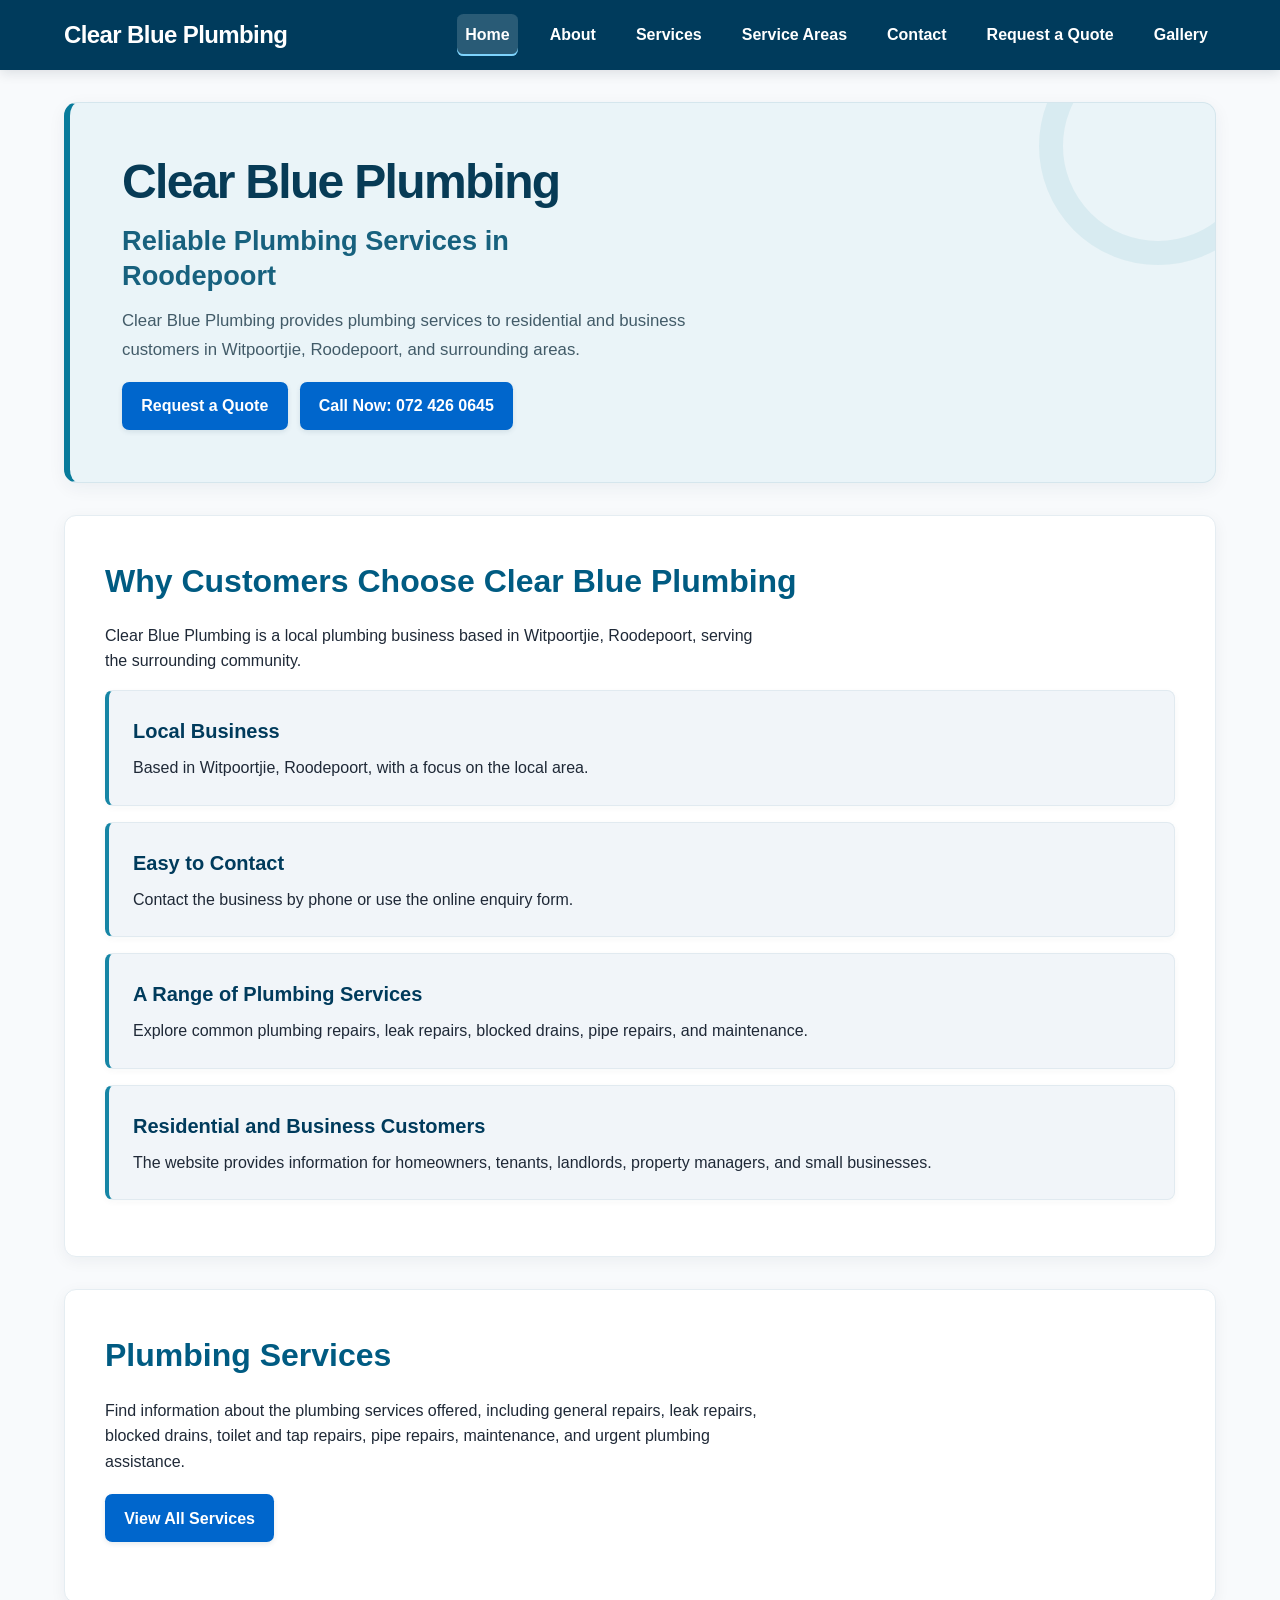
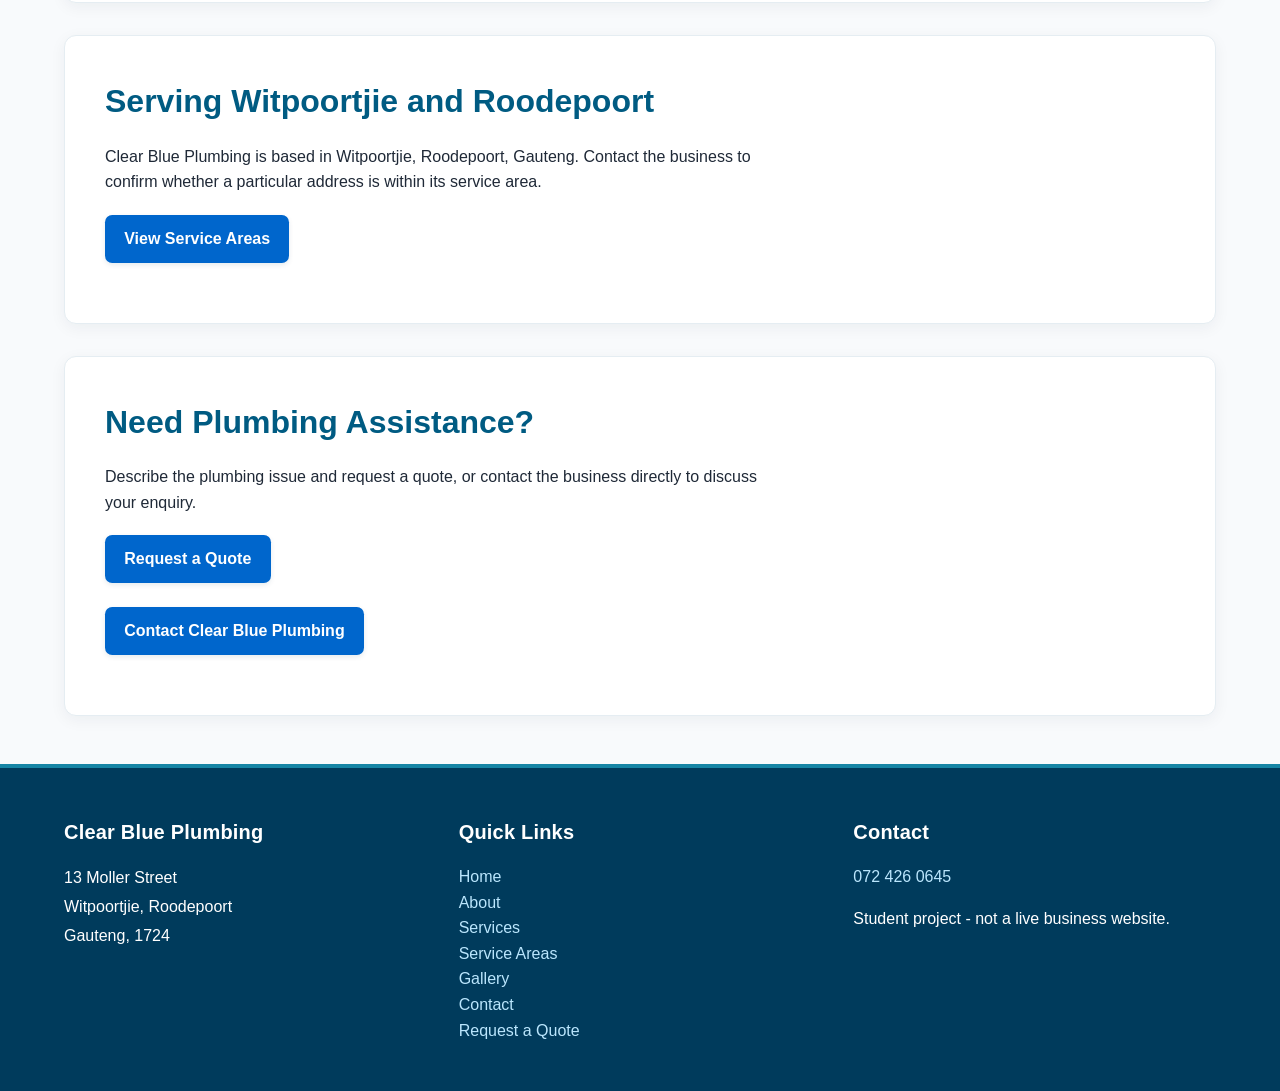
==== commit a98bd1bc: "Switch site URLs and documentation to GitHub Pages" ====
--- a/index.html
+++ b/index.html
@@ -5,12 +5,12 @@
   <meta name="viewport" content="width=device-width, initial-scale=1.0">
   <meta name="description" content="Clear Blue Plumbing serves homes and small businesses in Witpoortjie, Roodepoort, Gauteng. Explore plumbing services or contact us to request a quote.">
   <title>Plumber in Roodepoort | Clear Blue Plumbing</title>
-  <link rel="canonical" href="https://warm-brigadeiros-53b720.netlify.app/">
+  <link rel="canonical" href="https://duncan-loza.github.io/Web-Dev-/">
   <meta property="og:type" content="website">
   <meta property="og:site_name" content="Clear Blue Plumbing">
   <meta property="og:title" content="Plumber in Roodepoort | Clear Blue Plumbing">
   <meta property="og:description" content="Clear Blue Plumbing serves homes and small businesses in Witpoortjie, Roodepoort, Gauteng. Explore plumbing services or contact us to request a quote.">
-  <meta property="og:url" content="https://warm-brigadeiros-53b720.netlify.app/">
+  <meta property="og:url" content="https://duncan-loza.github.io/Web-Dev-/">
   <meta name="twitter:card" content="summary">
 
   <link rel="stylesheet" href="style.css">
--- a/style.css
+++ b/style.css
@@ -1035,3 +1035,122 @@
     padding: 0.7rem 0.8rem;
   }
 }
+
+/* FINAL BANNER OVERRIDE
+   Explicitly outranks the original main > section:first-child rule. */
+main > section.page-banner:first-child {
+  display: flex;
+  flex-direction: column;
+  align-items: flex-start;
+  justify-content: center;
+  gap: 0.85rem;
+  min-height: 0;
+  padding: clamp(2rem, 4.5vw, 3.25rem);
+  margin: 2rem 0;
+  text-align: left;
+  background: #eaf4f8;
+  border: 1px solid #d5e6ed;
+  border-left: 6px solid #087b9b;
+  border-radius: 0.85rem;
+  box-shadow: 0 5px 18px rgba(0, 43, 66, 0.06);
+}
+
+main > section.page-banner:first-child h1,
+main > section.page-banner:first-child h2,
+main > section.page-banner:first-child p {
+  width: 100%;
+  margin: 0;
+  text-align: left;
+}
+
+main > section.page-banner:first-child h1 {
+  max-width: 22ch;
+  color: #073b56;
+  line-height: 1.12;
+  letter-spacing: -0.035em;
+}
+
+main > section.page-banner:first-child h2 {
+  max-width: 36ch;
+  color: #17617e;
+  font-size: clamp(1.25rem, 2.5vw, 1.7rem);
+  line-height: 1.3;
+}
+
+main > section.page-banner:first-child p {
+  max-width: 66ch;
+  color: #425b68;
+  font-size: 1.05rem;
+  line-height: 1.7;
+}
+
+main > section.page-banner:first-child .banner-actions {
+  display: flex;
+  flex-wrap: wrap;
+  gap: 0.75rem;
+  margin-top: 0.25rem;
+}
+
+main > section.page-banner:first-child .banner-actions a {
+  margin: 0;
+}
+
+main > section.page-banner:first-child .banner-note {
+  width: min(100%, 72ch);
+  margin: 0.2rem 0 0;
+  padding: 0.8rem 1rem;
+  border: 1px solid #d7e7ed;
+  border-left: 3px solid #7aaabd;
+  border-radius: 0.45rem;
+  background: rgba(255, 255, 255, 0.72);
+  color: #526873;
+  font-size: 0.93rem;
+  line-height: 1.6;
+}
+
+main > section.page-banner:first-child .banner-note strong {
+  display: block;
+  margin-bottom: 0.2rem;
+  color: #315363;
+  font-size: 0.82rem;
+  letter-spacing: 0.045em;
+  text-transform: uppercase;
+}
+
+@media (max-width: 900px) {
+  main > section.page-banner:first-child {
+    margin: 1.25rem 0;
+    padding: 1.8rem 1.5rem;
+  }
+}
+
+@media (max-width: 600px) {
+  main > section.page-banner:first-child {
+    gap: 0.7rem;
+    padding: 1.5rem 1.15rem;
+    border-left-width: 5px;
+  }
+
+  main > section.page-banner:first-child h1 {
+    font-size: clamp(1.8rem, 8vw, 2.35rem);
+  }
+
+  main > section.page-banner:first-child p {
+    font-size: 1rem;
+  }
+
+  main > section.page-banner:first-child .banner-actions {
+    width: 100%;
+    flex-direction: column;
+    gap: 0.55rem;
+  }
+
+  main > section.page-banner:first-child .banner-actions a {
+    width: 100%;
+    text-align: center;
+  }
+
+  main > section.page-banner:first-child .banner-note {
+    padding: 0.7rem 0.8rem;
+  }
+}
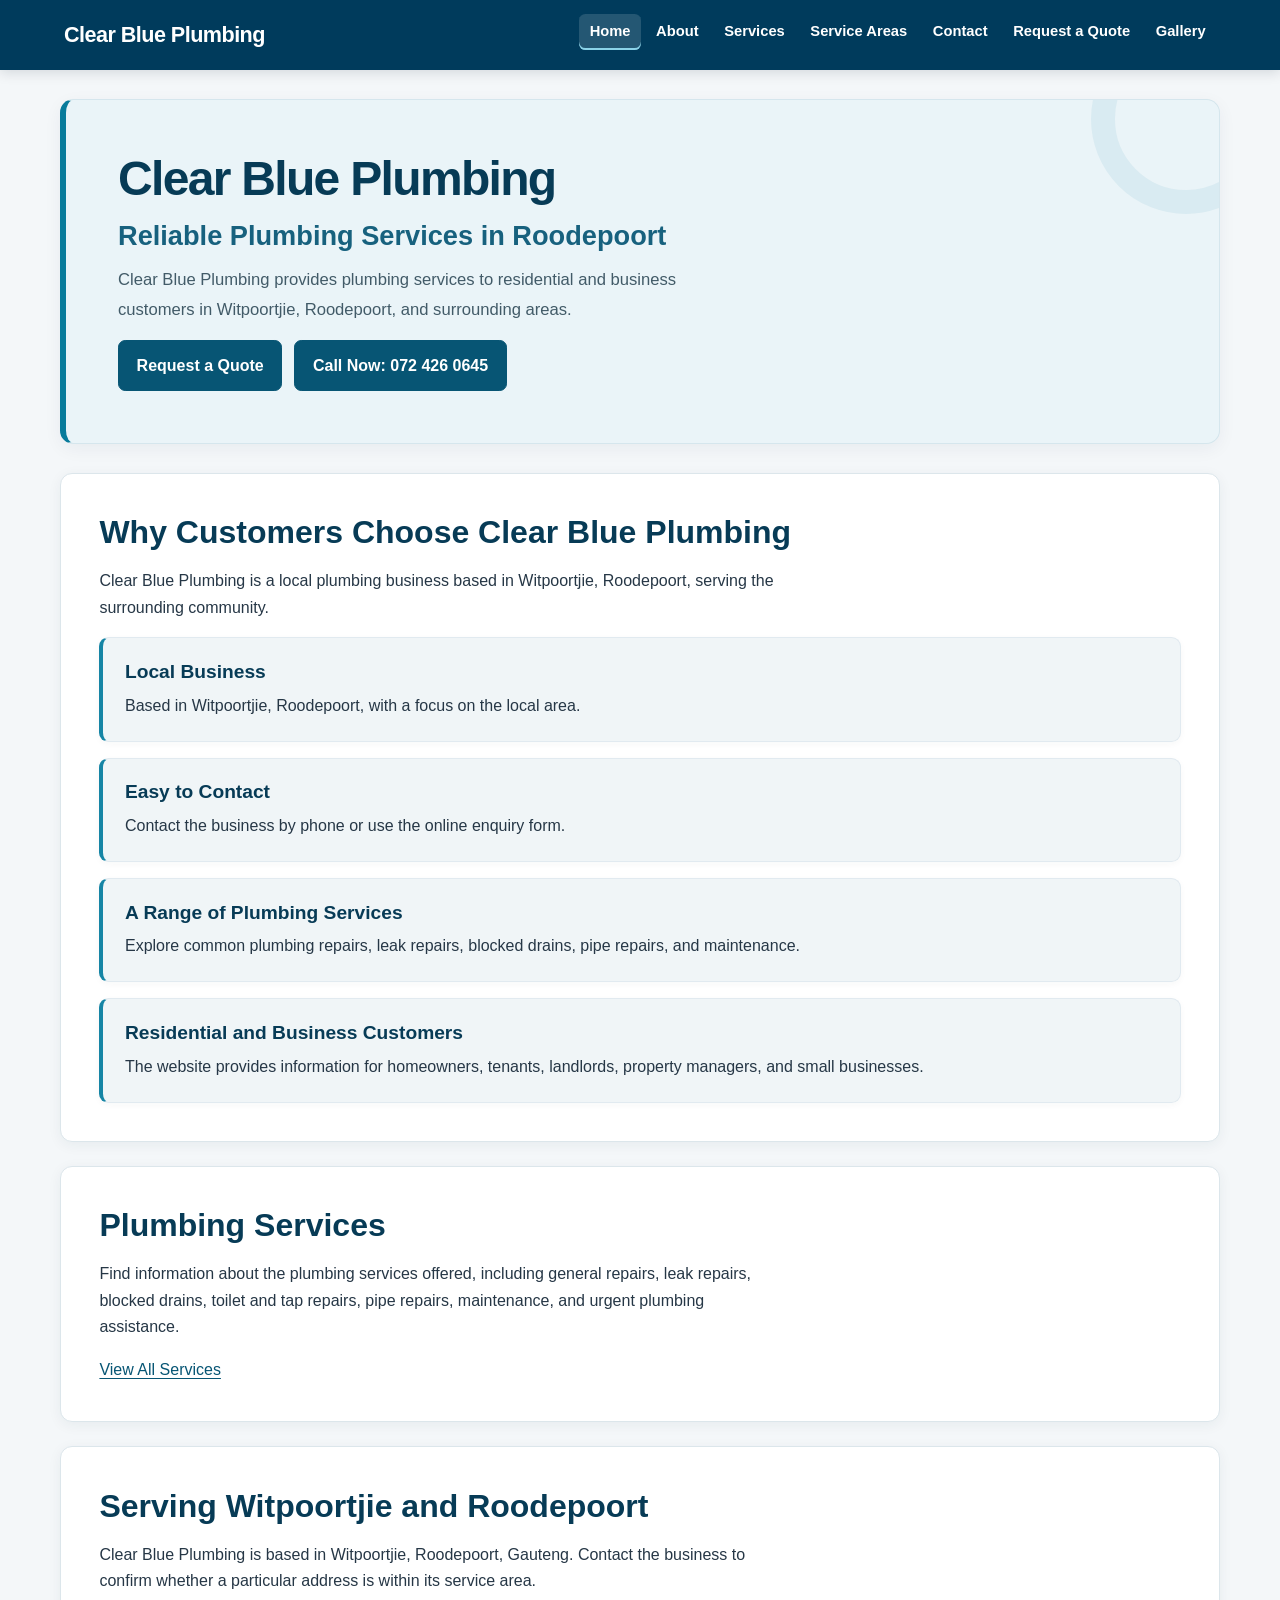
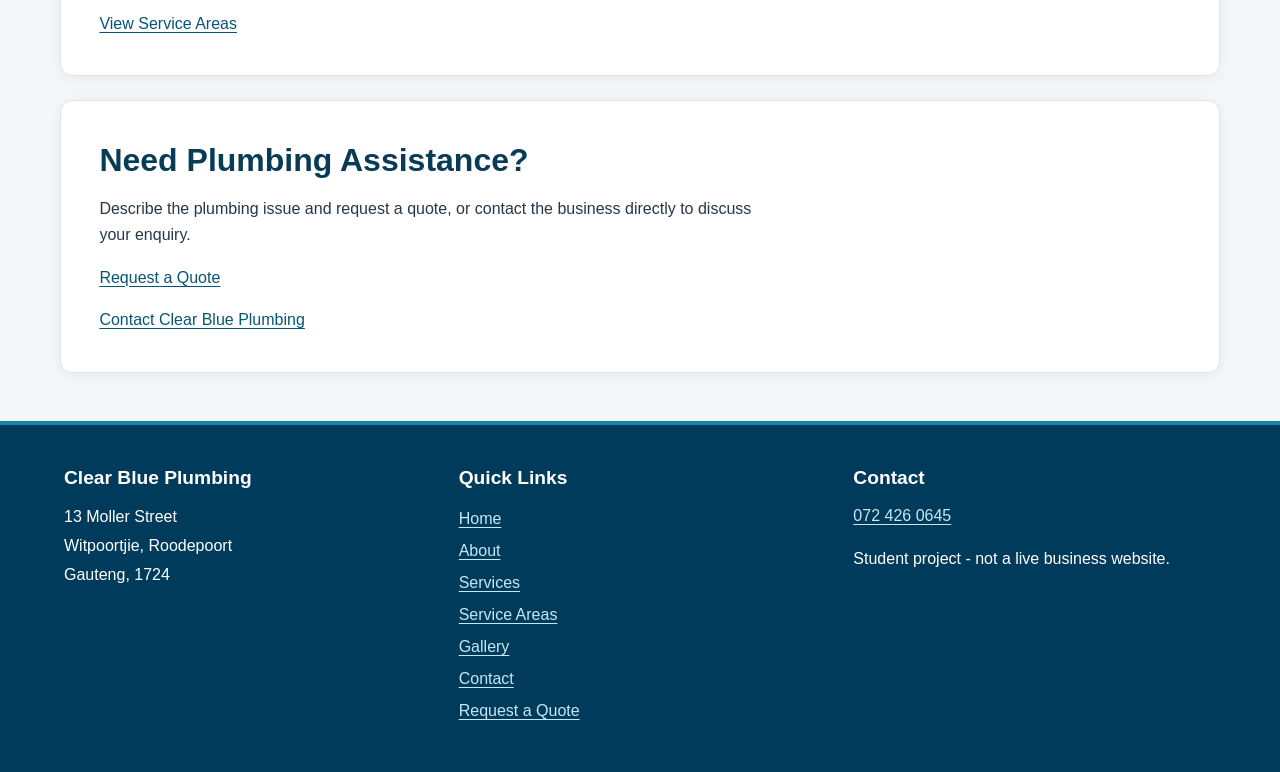
==== commit 9d03f8dc: "Improve SEO metadata for index.html" ====
--- a/index.html
+++ b/index.html
@@ -3,17 +3,36 @@
 <head>
   <meta charset="UTF-8">
   <meta name="viewport" content="width=device-width, initial-scale=1.0">
-  <meta name="description" content="Clear Blue Plumbing serves homes and small businesses in Witpoortjie, Roodepoort, Gauteng. Explore plumbing services or contact us to request a quote.">
+  <meta name="description" content="Local plumbing services in Witpoortjie and Roodepoort, Gauteng. Explore repairs, leak assistance, blocked drains and ways to request a quote.">
   <title>Plumber in Roodepoort | Clear Blue Plumbing</title>
   <link rel="canonical" href="https://duncan-loza.github.io/Web-Dev-/">
   <meta property="og:type" content="website">
   <meta property="og:site_name" content="Clear Blue Plumbing">
+  <meta property="og:locale" content="en_ZA">
   <meta property="og:title" content="Plumber in Roodepoort | Clear Blue Plumbing">
-  <meta property="og:description" content="Clear Blue Plumbing serves homes and small businesses in Witpoortjie, Roodepoort, Gauteng. Explore plumbing services or contact us to request a quote.">
+  <meta property="og:description" content="Local plumbing services in Witpoortjie and Roodepoort, Gauteng. Explore repairs, leak assistance, blocked drains and ways to request a quote.">
   <meta property="og:url" content="https://duncan-loza.github.io/Web-Dev-/">
   <meta name="twitter:card" content="summary">
+  <meta name="twitter:title" content="Plumber in Roodepoort | Clear Blue Plumbing">
+  <meta name="twitter:description" content="Local plumbing services in Witpoortjie and Roodepoort, Gauteng. Explore repairs, leak assistance, blocked drains and ways to request a quote.">
 
   <link rel="stylesheet" href="style.css">
+
+  <script type="application/ld+json">
+  {
+    "@context": "https://schema.org",
+    "@type": "WebPage",
+    "name": "Plumber in Roodepoort | Clear Blue Plumbing",
+    "description": "Local plumbing services in Witpoortjie and Roodepoort, Gauteng. Explore repairs, leak assistance, blocked drains and ways to request a quote.",
+    "url": "https://duncan-loza.github.io/Web-Dev-/",
+    "inLanguage": "en-ZA",
+    "isPartOf": {
+      "@type": "WebSite",
+      "name": "Clear Blue Plumbing",
+      "url": "https://duncan-loza.github.io/Web-Dev-/"
+    }
+  }
+  </script>
 </head>
 <body>
   <a class="skip-link" href="#main-content">Skip to main content</a>
--- a/style.css
+++ b/style.css
@@ -1,706 +1,499 @@
-/* Clear Blue Plumbing - Part 2
-   Main Stylesheet */
-
-
-/* CSS RESET */
-
-* {
-  margin: 0;
-  padding: 0;
-  box-sizing: border-box;
-}
-
-
-/* GENERAL PAGE STYLES */
-
-html {
-  scroll-behavior: smooth;
-}
-
-body {
-  font-family: Arial, Helvetica, sans-serif;
-  line-height: 1.6;
-  color: #1f2937;
-  background-color: #f8fafc;
-}
-
-img {
-  max-width: 100%;
-  height: auto;
-  display: block;
-}
-
-a {
-  color: #0066cc;
-  text-decoration: none;
-}
-
-a:hover {
-  text-decoration: underline;
-}
-
-
-/* HEADER AND NAVIGATION */
-
-header {
-  background-color: #003b5c;
-  color: white;
-  padding: 1rem 5%;
-  position: sticky;
-  top: 0;
-  z-index: 1000;
-}
-
-header > div {
-  max-width: 1200px;
-  margin: 0 auto;
-
-  display: flex;
-  justify-content: space-between;
-  align-items: center;
-  gap: 2rem;
-}
-
-header > div > a {
-  color: white;
-  font-size: 1.5rem;
-  font-weight: bold;
-  white-space: nowrap;
-}
-
-header nav ul {
-  list-style: none;
-
-  display: flex;
-  align-items: center;
-  gap: 1.5rem;
-}
-
-header nav a {
-  color: white;
-  font-weight: bold;
-  padding: 0.5rem;
-}
-
-header nav a:hover {
-  color: #7dd3fc;
-  text-decoration: none;
-}
-
-header nav a:focus {
-  outline: 2px solid #7dd3fc;
-  outline-offset: 3px;
-}
-
-header nav a:active {
-  color: #bae6fd;
-}
-
-
-/* MAIN CONTENT */
-
-main {
-  width: 90%;
-  max-width: 1200px;
-  margin: 0 auto;
-}
-
-
-/* SECTIONS */
-
-main > section {
-  background-color: white;
-  margin: 2rem 0;
-  padding: 2.5rem;
-  border-radius: 0.75rem;
-  box-shadow: 0 2px 8px rgba(0, 0, 0, 0.08);
-}
-
-main > section:first-child {
-  background-color: #e0f2fe;
-  text-align: center;
-  padding: 4rem 2rem;
-}
-
-
-/* HEADINGS */
-
-h1 {
-  color: #003b5c;
-  font-size: clamp(2rem, 5vw, 3rem);
-  line-height: 1.2;
-  margin-bottom: 1rem;
-}
-
-h2 {
-  color: #005b82;
-  font-size: clamp(1.5rem, 3vw, 2rem);
-  margin-bottom: 1rem;
-}
-
-h3 {
-  color: #003b5c;
-  font-size: 1.25rem;
-  margin-bottom: 0.5rem;
-}
-
-
-/* PARAGRAPHS */
-
-p {
-  margin-bottom: 1rem;
-}
-
-main > section > p {
-  max-width: 75ch;
-}
-
-
-/* ARTICLES / CONTENT CARDS */
-
-article {
-  background-color: #f1f5f9;
-  padding: 1.5rem;
-  margin: 1rem 0;
-  border-left: 4px solid #0284c7;
-  border-radius: 0.5rem;
-}
-
-article p {
-  margin-bottom: 0;
-}
-
-
-/* LINKS / BUTTON STYLE */
-
-main a {
-  display: inline-block;
-  background-color: #0066cc;
-  color: white;
-  padding: 0.7rem 1.2rem;
-  margin: 0.25rem 0;
-  border-radius: 0.4rem;
-  font-weight: bold;
-}
-
-main a:hover {
-  background-color: #004c99;
-  text-decoration: none;
-  transform: translateY(-1px);
-}
-
-main a:focus {
-  outline: 3px solid #7dd3fc;
-  outline-offset: 2px;
-}
-
-main a:active {
-  transform: translateY(0);
-}
-
-
-/* LISTS */
-
-main ul {
-  padding-left: 1.5rem;
-}
-
-main li {
-  margin-bottom: 0.5rem;
-}
-
-
-/* ADDRESS */
-
-address {
-  font-style: normal;
-  line-height: 1.8;
-}
-
-
-/* FORMS */
-
-form {
-  max-width: 700px;
-}
-
-form p {
-  margin-bottom: 1.25rem;
-}
-
-label {
-  display: inline-block;
-  font-weight: bold;
-  margin-bottom: 0.4rem;
-}
-
-input,
-textarea,
-select {
-  width: 100%;
-  padding: 0.8rem;
-  border: 1px solid #cbd5e1;
-  border-radius: 0.4rem;
-  font-family: inherit;
-  font-size: 1rem;
-  background-color: white;
-}
-
-textarea {
-  min-height: 150px;
-  resize: vertical;
-}
-
-input:focus,
-textarea:focus,
-select:focus {
-  outline: 3px solid #bae6fd;
-  border-color: #0284c7;
-}
-
-
-/* FOOTER */
-
-footer {
-  background-color: #003b5c;
-  color: white;
-  margin-top: 3rem;
-  padding: 3rem 5%;
-
-  display: flex;
-  justify-content: space-between;
-  gap: 2rem;
-  flex-wrap: wrap;
-}
-
-footer section {
-  flex: 1 1 250px;
-}
-
-footer h3 {
-  color: white;
-  margin-bottom: 1rem;
-}
-
-footer a {
-  color: #bae6fd;
-}
-
-footer a:hover {
-  color: white;
-}
-
-footer ul {
-  list-style: none;
-}
-
-
-/* TABLET RESPONSIVE DESIGN */
-
-@media (max-width: 900px) {
-
-  header > div {
-    flex-direction: column;
-    gap: 1rem;
-  }
-
-  header nav ul {
-    justify-content: center;
-    flex-wrap: wrap;
-    gap: 0.75rem;
-  }
-
-  main > section {
-    padding: 2rem;
-  }
-
-}
-
-
-/* MOBILE RESPONSIVE DESIGN */
-
-@media (max-width: 600px) {
-
-  header {
-    padding: 1rem;
-  }
-
-  header > div > a {
-    font-size: 1.3rem;
-  }
-
-  header nav ul {
-    flex-direction: column;
-    gap: 0.25rem;
-    width: 100%;
-  }
-
-  header nav {
-    width: 100%;
-  }
-
-  header nav li {
-    width: 100%;
-    text-align: center;
-  }
-
-  header nav a {
-    display: block;
-    padding: 0.6rem;
-  }
-
-  main {
-    width: 94%;
-  }
-
-  main > section {
-    padding: 1.5rem;
-    margin: 1rem 0;
-  }
-
-  main > section:first-child {
-    padding: 2.5rem 1.25rem;
-  }
-
-  h1 {
-    font-size: 2rem;
-  }
-
-  h2 {
-    font-size: 1.5rem;
-  }
-
-  article {
-    padding: 1.25rem;
-  }
-
-  footer {
-    flex-direction: column;
-    padding: 2rem 1rem;
-  }
-
-}
-
-/* PART 3 FORM FEEDBACK AND ACCESSIBILITY */
+/* Clear Blue Plumbing — responsive site stylesheet
+   Consolidated Part 3 styling for desktop, tablet and mobile. */
+
+/* 1. Base and accessibility */
+:root {
+  color-scheme: light;
+  --navy: #073b56;
+  --navy-deep: #003b5c;
+  --blue: #086b91;
+  --blue-dark: #075574;
+  --sky: #eaf4f8;
+  --ink: #263746;
+  --muted: #536775;
+  --surface: #ffffff;
+  --page: #f4f7f9;
+  --line: #dce6eb;
+  --soft: #f0f5f7;
+  --radius: 0.75rem;
+  --content-width: 1160px;
+  --shadow: 0 3px 14px rgba(15, 45, 62, 0.06);
+}
+
+*,
+*::before,
+*::after {
+  box-sizing: border-box;
+}
+
+html {
+  scroll-behavior: smooth;
+  scroll-padding-top: 1rem;
+}
+
+body {
+  min-width: 320px;
+  margin: 0;
+  color: var(--ink);
+  background: var(--page);
+  font-family: Arial, Helvetica, sans-serif;
+  font-size: 1rem;
+  line-height: 1.65;
+}
+
+img,
+iframe {
+  max-width: 100%;
+}
+
+img {
+  display: block;
+  height: auto;
+}
+
+a {
+  color: var(--blue-dark);
+  text-underline-offset: 0.18em;
+  overflow-wrap: anywhere;
+}
+
+a:hover {
+  color: var(--navy);
+}
+
+button,
+input,
+select,
+textarea {
+  font: inherit;
+}
 
 button {
-  display: inline-block;
-  padding: 0.75rem 1.2rem;
-  border: 0;
-  border-radius: 0.4rem;
-  background-color: #0066cc;
-  color: #ffffff;
-  font: inherit;
-  font-weight: bold;
+  min-height: 44px;
+  padding: 0.7rem 1.1rem;
+  border: 1px solid var(--blue-dark);
+  border-radius: 0.45rem;
+  background: var(--blue-dark);
+  color: #fff;
+  font-weight: 700;
   cursor: pointer;
+  transition: background-color 160ms ease, border-color 160ms ease, transform 160ms ease;
 }
 
 button:hover {
-  background-color: #004c99;
-}
-
-button:focus-visible,
-input:focus-visible,
-textarea:focus-visible,
-select:focus-visible,
-a:focus-visible {
-  outline: 3px solid #0284c7;
+  border-color: var(--navy);
+  background: var(--navy);
+}
+
+button:disabled {
+  cursor: not-allowed;
+  opacity: 0.65;
+}
+
+:focus-visible {
+  outline: 3px solid #e6a52b;
   outline-offset: 3px;
-}
-
-.form-note {
-  color: #475569;
-  font-size: 0.95rem;
-}
-
-.form-feedback {
-  margin-top: 1rem;
-  padding: 1rem;
-  border-radius: 0.5rem;
-  border: 1px solid #0284c7;
-  background-color: #e0f2fe;
-  color: #003b5c;
-  overflow-wrap: anywhere;
 }
 
 [hidden] {
   display: none !important;
 }
 
-
-
-/* PART 3 SERVICE SEARCH AND FILTER */
+.skip-link {
+  position: absolute;
+  z-index: 2000;
+  top: -5rem;
+  left: 1rem;
+  padding: 0.75rem 1rem;
+  border-radius: 0.4rem;
+  background: #fff;
+  color: var(--navy);
+  font-weight: 700;
+  box-shadow: var(--shadow);
+}
+
+.skip-link:focus {
+  top: 1rem;
+}
+
+/* 2. Header and navigation */
+header {
+  position: sticky;
+  z-index: 1000;
+  top: 0;
+  padding: 0.85rem max(5%, calc((100% - var(--content-width)) / 2));
+  background: var(--navy-deep);
+  color: #fff;
+  box-shadow: 0 3px 12px rgba(0, 24, 40, 0.13);
+}
+
+header > div {
+  display: flex;
+  width: 100%;
+  max-width: var(--content-width);
+  margin: 0 auto;
+  align-items: center;
+  justify-content: space-between;
+  gap: 1.5rem;
+}
+
+header > div > a {
+  flex: 0 0 auto;
+  color: #fff;
+  font-size: 1.35rem;
+  font-weight: 700;
+  letter-spacing: -0.025em;
+  text-decoration: none;
+  white-space: nowrap;
+}
+
+header nav {
+  min-width: 0;
+}
+
+header nav ul {
+  display: flex;
+  flex-wrap: wrap;
+  align-items: center;
+  justify-content: flex-end;
+  gap: 0.3rem;
+  margin: 0;
+  padding: 0;
+  list-style: none;
+}
+
+header nav a {
+  display: block;
+  padding: 0.55rem 0.65rem;
+  border-radius: 0.4rem;
+  color: #fff;
+  font-size: 0.92rem;
+  font-weight: 700;
+  line-height: 1.3;
+  text-decoration: none;
+  transition: background-color 160ms ease, color 160ms ease;
+}
+
+header nav a:hover,
+header nav a[aria-current="page"] {
+  background: rgba(255, 255, 255, 0.14);
+  color: #fff;
+}
+
+header nav a[aria-current="page"] {
+  box-shadow: inset 0 -2px 0 #8bd3e8;
+}
+
+/* 3. Main layout and page sections */
+main {
+  width: min(92%, var(--content-width));
+  min-width: 0;
+  margin: 0 auto;
+}
+
+main > section {
+  min-width: 0;
+  margin: 1.5rem 0;
+  padding: clamp(1.4rem, 3vw, 2.4rem);
+  border: 1px solid var(--line);
+  border-radius: var(--radius);
+  background: var(--surface);
+  box-shadow: var(--shadow);
+}
+
+main > section > *:last-child {
+  margin-bottom: 0;
+}
+
+h1,
+h2,
+h3 {
+  color: var(--navy);
+  line-height: 1.25;
+  text-wrap: balance;
+}
+
+h1 {
+  margin: 0 0 1rem;
+  font-size: clamp(2rem, 4.5vw, 3rem);
+  letter-spacing: -0.035em;
+}
+
+h2 {
+  margin: 0 0 1rem;
+  font-size: clamp(1.45rem, 2.7vw, 2rem);
+}
+
+h3 {
+  margin: 0 0 0.55rem;
+  font-size: 1.2rem;
+}
+
+p {
+  margin: 0 0 1rem;
+}
+
+main > section > p {
+  max-width: 76ch;
+}
+
+ul {
+  padding-left: 1.35rem;
+}
+
+li {
+  margin-bottom: 0.4rem;
+}
+
+/* 4. Page banners */
+main > section.page-banner {
+  position: relative;
+  isolation: isolate;
+  display: flex;
+  min-height: 0;
+  flex-direction: column;
+  align-items: flex-start;
+  justify-content: center;
+  gap: 0.8rem;
+  overflow: hidden;
+  margin: 1.8rem 0;
+  padding: clamp(2rem, 4.5vw, 3.25rem);
+  border: 1px solid #d5e6ed;
+  border-left: 6px solid #087b9b;
+  border-radius: 0.85rem;
+  background: var(--sky);
+  box-shadow: 0 5px 18px rgba(0, 43, 66, 0.055);
+  text-align: left;
+}
+
+.page-banner::after {
+  position: absolute;
+  z-index: -1;
+  top: -76px;
+  right: -62px;
+  width: 190px;
+  height: 190px;
+  border: 24px solid rgba(8, 123, 155, 0.075);
+  border-radius: 50%;
+  content: "";
+  pointer-events: none;
+}
+
+.page-banner h1,
+.page-banner h2,
+.page-banner p {
+  width: 100%;
+  margin: 0;
+  text-align: left;
+}
+
+.page-banner h1 {
+  max-width: 23ch;
+  color: var(--navy);
+  line-height: 1.12;
+}
+
+.page-banner h2 {
+  max-width: 38ch;
+  color: #17617e;
+  font-size: clamp(1.25rem, 2.5vw, 1.7rem);
+}
+
+.page-banner p {
+  max-width: 68ch;
+  color: #425b68;
+  font-size: 1.04rem;
+  line-height: 1.75;
+}
+
+.banner-actions {
+  display: flex;
+  flex-wrap: wrap;
+  gap: 0.75rem;
+  margin-top: 0.25rem;
+}
+
+.banner-actions a,
+main > section.page-banner > a,
+.gallery-contact a {
+  display: inline-flex;
+  min-height: 44px;
+  align-items: center;
+  justify-content: center;
+  padding: 0.7rem 1.1rem;
+  border: 1px solid var(--blue-dark);
+  border-radius: 0.45rem;
+  background: var(--blue-dark);
+  color: #fff;
+  font-weight: 700;
+  text-decoration: none;
+}
+
+.banner-actions a:hover,
+main > section.page-banner > a:hover,
+.gallery-contact a:hover {
+  border-color: var(--navy);
+  background: var(--navy);
+  color: #fff;
+  text-decoration: none;
+}
+
+.banner-note {
+  width: min(100%, 72ch);
+  margin: 0.2rem 0 0;
+  padding: 0.8rem 1rem;
+  border: 1px solid #d7e7ed;
+  border-left: 3px solid #7aaabd;
+  border-radius: 0.45rem;
+  background: rgba(255, 255, 255, 0.78);
+  color: var(--muted);
+  font-size: 0.93rem;
+  line-height: 1.6;
+}
+
+.banner-note strong {
+  display: block;
+  margin-bottom: 0.2rem;
+  color: #315363;
+  font-size: 0.82rem;
+  letter-spacing: 0.045em;
+  text-transform: uppercase;
+}
+
+/* 5. Content cards and common panels */
+article {
+  min-width: 0;
+  margin: 1rem 0;
+  padding: 1.35rem;
+  border: 1px solid #e1eaf0;
+  border-left: 4px solid #1685a5;
+  border-radius: 0.6rem;
+  background: var(--soft);
+  box-shadow: 0 2px 7px rgba(15, 45, 62, 0.035);
+}
+
+article p:last-child {
+  margin-bottom: 0;
+}
+
+.faq-item {
+  margin: 0.85rem 0;
+  padding: 1rem 1.2rem;
+  border: 1px solid var(--line);
+  border-radius: 0.55rem;
+  background: #f8fafb;
+}
+
+.faq-item summary {
+  color: var(--navy);
+  font-weight: 700;
+  cursor: pointer;
+}
+
+.faq-item summary:focus-visible {
+  outline: 3px solid #087b9b;
+  outline-offset: 4px;
+}
+
+.faq-item p {
+  margin: 0.8rem 0 0;
+}
+
+/* 6. Service search and results */
 .service-tools {
-  max-width: 700px;
-  margin: 1.5rem 0;
+  width: min(100%, 720px);
+  margin: 1.4rem 0;
+  padding: 1.2rem;
+  border: 1px solid var(--line);
+  border-radius: 0.65rem;
+  background: #f8fafb;
 }
 
 .service-tools label {
   display: block;
-  margin-top: 1rem;
-}
-
-.service-tools .form-feedback {
-  margin-top: 0.5rem;
+  margin: 0.8rem 0 0.35rem;
+}
+
+#service-list {
+  display: grid;
+  grid-template-columns: repeat(2, minmax(0, 1fr));
+  gap: 1rem;
+  margin-top: 1.25rem;
 }
 
 #service-list article {
-  transition: opacity 180ms ease-in-out, transform 180ms ease-in-out;
+  height: 100%;
+  margin: 0;
 }
 
 #service-list article[hidden] {
   display: none !important;
 }
 
-@media (prefers-reduced-motion: reduce) {
-  #service-list article {
-    transition: none;
-  }
-
-  html {
-    scroll-behavior: auto;
-  }
-}
-
-
-/* PART 3 FAQ ACCORDION */
-.faq-item {
-  margin: 1rem 0;
-  padding: 1rem 1.25rem;
-  border: 1px solid #cbd5e1;
-  border-radius: 0.5rem;
-  background-color: #f8fafc;
-}
-
-.faq-item summary {
-  color: #003b5c;
-  font-weight: bold;
-  cursor: pointer;
-  padding: 0.25rem 0;
-}
-
-.faq-item summary:focus-visible {
-  outline: 3px solid #0284c7;
-  outline-offset: 3px;
-}
-
-.faq-item p {
-  margin: 0.75rem 0 0;
-}
-
-
-
-
-/* PART 3 — RESPONSIVE PLUMBING GALLERY */
+.service-tools .form-feedback {
+  margin: 0.8rem 0 0;
+}
+
+/* 7. Gallery and lightbox */
 .gallery-intro {
-  text-align: center;
-}
-
-.gallery-intro .form-note {
-  margin: 0.5rem auto 0;
+  text-align: left;
 }
 
 .plumbing-gallery {
   display: grid;
   grid-template-columns: repeat(3, minmax(0, 1fr));
-  gap: 1.25rem;
   align-items: stretch;
+  gap: 1.1rem;
 }
 
 .gallery-item {
+  min-width: 0;
+  aspect-ratio: 4 / 3;
+  overflow: hidden;
   margin: 0;
   padding: 0;
-  overflow: hidden;
-  border-radius: 0.75rem;
+  border-radius: 0.7rem;
   background: #e2e8f0;
-  box-shadow: 0 2px 8px rgba(0, 0, 0, 0.08);
-  aspect-ratio: 4 / 3;
-}
-
-.gallery-item img {
-  width: 100%;
-  height: 100%;
-  object-fit: cover;
-  transition: transform 220ms ease-in-out;
-}
-
-.gallery-item:hover img {
-  transform: scale(1.035);
-}
-
-.gallery-contact {
-  text-align: center;
-}
-
-@media (max-width: 900px) {
-  .plumbing-gallery {
-    grid-template-columns: repeat(2, minmax(0, 1fr));
-  }
-}
-
-@media (max-width: 600px) {
-  .plumbing-gallery {
-    grid-template-columns: 1fr;
-    gap: 1rem;
-  }
-
-  .gallery-item {
-    aspect-ratio: 4 / 3;
-  }
-}
-
-@media (prefers-reduced-motion: reduce) {
-  .gallery-item img {
-    transition: none;
-  }
-}
-
-
-/* PART 3 — MOBILE FORM AND LAYOUT REFINEMENTS */
-html,
-body {
-  max-width: 100%;
-  overflow-x: hidden;
-}
-
-input,
-textarea,
-select {
-  min-width: 0;
-}
-
-.map-frame {
-  width: 100%;
-  max-width: 100%;
-  overflow: hidden;
-}
-
-.map-frame iframe {
-  display: block;
-  width: 100%;
-  max-width: 100%;
-  border: 0;
-}
-
-@media (max-width: 900px) {
-  header {
-    position: static;
-  }
-
-  header > div {
-    width: 100%;
-  }
-
-  header nav ul {
-    flex-wrap: wrap;
-    justify-content: center;
-  }
-}
-
-@media (max-width: 600px) {
-  body {
-    font-size: 16px;
-  }
-
-  main {
-    width: 100%;
-    padding: 0 0.75rem;
-  }
-
-  main > section,
-  main > section:first-child {
-    padding: 1.25rem 1rem;
-    margin: 0.85rem 0;
-    border-radius: 0.5rem;
-  }
-
-  header {
-    padding: 0.85rem 0.75rem;
-  }
-
-  header > div {
-    align-items: stretch;
-    gap: 0.65rem;
-  }
-
-  header > div > a {
-    text-align: center;
-    white-space: normal;
-  }
-
-  header nav ul {
-    display: grid;
-    grid-template-columns: repeat(2, minmax(0, 1fr));
-    gap: 0.35rem;
-  }
-
-  header nav li {
-    min-width: 0;
-  }
-
-  header nav a {
-    display: block;
-    height: 100%;
-    padding: 0.55rem 0.35rem;
-    overflow-wrap: anywhere;
-    font-size: 0.92rem;
-  }
-
-  form {
-    width: 100%;
-    max-width: 100%;
-  }
-
-  form p {
-    margin-bottom: 1rem;
-  }
-
-  input,
-  textarea,
-  select {
-    display: block;
-    width: 100%;
-    min-height: 44px;
-    font-size: 16px;
-  }
-
-  textarea {
-    min-height: 130px;
-  }
-
-  form button,
-  button {
-    width: 100%;
-    min-height: 46px;
-  }
-
-  .map-frame iframe {
-    height: 300px;
-  }
-
-  footer {
-    gap: 1.25rem;
-  }
-}
-
-
-/* ACCESSIBLE GALLERY LIGHTBOX */
+  box-shadow: var(--shadow);
+}
+
 .gallery-open {
   display: block;
   width: 100%;
   height: 100%;
+  min-height: 0;
   padding: 0;
+  overflow: hidden;
   border: 0;
   border-radius: 0;
   background: transparent;
   cursor: zoom-in;
-  overflow: hidden;
+}
+
+.gallery-open:hover {
+  background: transparent;
 }
 
 .gallery-open img {
   width: 100%;
   height: 100%;
   object-fit: cover;
+  transition: transform 200ms ease;
+}
+
+.gallery-open:hover img {
+  transform: scale(1.035);
+}
+
+.gallery-contact {
+  text-align: center;
+}
+
+.gallery-contact p:last-child {
+  display: flex;
+  flex-wrap: wrap;
+  justify-content: center;
+  gap: 0.65rem;
 }
 
 .gallery-dialog {
@@ -709,10 +502,11 @@
   max-height: 92vh;
   margin: auto;
   padding: 1rem;
+  overflow: auto;
   border: 0;
   border-radius: 0.75rem;
-  background: #ffffff;
-  color: #1f2937;
+  background: #fff;
+  color: var(--ink);
   box-shadow: 0 1rem 3rem rgba(0, 0, 0, 0.35);
 }
 
@@ -722,7 +516,7 @@
 
 .gallery-dialog-inner {
   display: grid;
-  grid-template-columns: auto 1fr auto;
+  grid-template-columns: auto minmax(0, 1fr) auto;
   align-items: center;
   gap: 0.75rem;
 }
@@ -730,9 +524,9 @@
 .gallery-dialog-inner img {
   grid-column: 1 / -1;
   grid-row: 2;
+  width: auto;
   max-width: 100%;
   max-height: 68vh;
-  width: auto;
   height: auto;
   margin: 0 auto;
   object-fit: contain;
@@ -757,15 +551,303 @@
 .gallery-dialog-inner .form-note {
   grid-column: 1 / -1;
   grid-row: 4;
+  margin: 0;
   text-align: center;
   overflow-wrap: anywhere;
 }
 
-@media (max-width: 600px) {
+/* 8. Forms and feedback */
+form {
+  width: 100%;
+  max-width: 720px;
+}
+
+form p {
+  margin-bottom: 1.1rem;
+}
+
+label {
+  display: inline-block;
+  margin-bottom: 0.35rem;
+  color: var(--navy);
+  font-weight: 700;
+}
+
+input,
+textarea,
+select {
+  display: block;
+  width: 100%;
+  min-width: 0;
+  min-height: 46px;
+  padding: 0.75rem 0.85rem;
+  border: 1px solid #b9c9d2;
+  border-radius: 0.45rem;
+  background: #fff;
+  color: var(--ink);
+}
+
+textarea {
+  min-height: 140px;
+  resize: vertical;
+}
+
+input:focus,
+textarea:focus,
+select:focus {
+  border-color: var(--blue);
+  outline: 3px solid rgba(8, 107, 145, 0.16);
+}
+
+.form-note {
+  color: var(--muted);
+  font-size: 0.92rem;
+}
+
+.form-feedback {
+  margin: 0.8rem 0;
+  padding: 0.9rem 1rem;
+  border: 1px solid #9fc9d8;
+  border-radius: 0.5rem;
+  background: #edf7fa;
+  color: var(--navy);
+  overflow-wrap: anywhere;
+}
+
+.secondary-button {
+  margin-top: 0.75rem;
+  border-color: #647987;
+  background: #526775;
+}
+
+.secondary-button:hover {
+  background: #3c5260;
+}
+
+/* 9. Maps */
+.map-frame {
+  width: 100%;
+  overflow: hidden;
+  border: 1px solid var(--line);
+  border-radius: 0.65rem;
+  background: #e8eef1;
+}
+
+.map-frame iframe {
+  display: block;
+  width: 100%;
+  min-height: 320px;
+  border: 0;
+}
+
+/* 10. Footer */
+footer {
+  display: flex;
+  flex-wrap: wrap;
+  justify-content: space-between;
+  gap: 2rem;
+  margin-top: 3rem;
+  padding: 2.6rem max(5%, calc((100% - var(--content-width)) / 2));
+  border-top: 4px solid #1685a5;
+  background: var(--navy-deep);
+  color: #fff;
+}
+
+footer section {
+  flex: 1 1 210px;
+  min-width: 0;
+}
+
+footer h3 {
+  margin-bottom: 0.8rem;
+  color: #fff;
+}
+
+footer p:last-child,
+footer ul {
+  margin-bottom: 0;
+}
+
+footer ul {
+  padding: 0;
+  list-style: none;
+}
+
+footer li {
+  margin: 0.35rem 0;
+}
+
+footer a {
+  color: #c6e8f3;
+  text-underline-offset: 0.2em;
+}
+
+footer a:hover {
+  color: #fff;
+}
+
+footer address {
+  font-style: normal;
+  line-height: 1.8;
+}
+
+/* 11. Tablet layout */
+@media (max-width: 960px) {
+  header {
+    position: relative;
+    padding-right: 4%;
+    padding-left: 4%;
+  }
+
+  header > div {
+    flex-direction: column;
+    align-items: center;
+    gap: 0.65rem;
+  }
+
+  header nav {
+    width: 100%;
+  }
+
+  header nav ul {
+    justify-content: center;
+  }
+
+  main {
+    width: min(94%, var(--content-width));
+  }
+
+  .plumbing-gallery {
+    grid-template-columns: repeat(2, minmax(0, 1fr));
+  }
+
+  #service-list {
+    grid-template-columns: repeat(2, minmax(0, 1fr));
+  }
+}
+
+/* 12. Mobile layout */
+@media (max-width: 640px) {
+  body {
+    font-size: 1rem;
+  }
+
+  header {
+    padding: 0.85rem 0.75rem;
+  }
+
+  header > div {
+    align-items: stretch;
+    gap: 0.7rem;
+  }
+
+  header > div > a {
+    white-space: normal;
+    text-align: center;
+    font-size: 1.25rem;
+  }
+
+  header nav ul {
+    display: grid;
+    grid-template-columns: repeat(2, minmax(0, 1fr));
+    gap: 0.35rem;
+  }
+
+  header nav li {
+    min-width: 0;
+  }
+
+  header nav a {
+    display: flex;
+    min-height: 42px;
+    align-items: center;
+    justify-content: center;
+    padding: 0.55rem 0.35rem;
+    text-align: center;
+    font-size: 0.88rem;
+    overflow-wrap: anywhere;
+  }
+
+  main {
+    width: calc(100% - 1.25rem);
+  }
+
+  main > section {
+    margin: 0.85rem 0;
+    padding: 1.25rem 1rem;
+    border-radius: 0.6rem;
+  }
+
+  main > section.page-banner {
+    gap: 0.7rem;
+    margin: 1rem 0;
+    padding: 1.5rem 1.1rem;
+    border-left-width: 5px;
+  }
+
+  .page-banner::after {
+    top: -58px;
+    right: -58px;
+    width: 130px;
+    height: 130px;
+    border-width: 17px;
+  }
+
+  .page-banner h1 {
+    font-size: clamp(1.8rem, 8vw, 2.35rem);
+  }
+
+  .page-banner p {
+    font-size: 1rem;
+  }
+
+  .banner-actions {
+    width: 100%;
+    flex-direction: column;
+    gap: 0.55rem;
+  }
+
+  .banner-actions a,
+  main > section.page-banner > a {
+    width: 100%;
+    text-align: center;
+  }
+
+  .banner-note {
+    padding: 0.7rem 0.8rem;
+  }
+
+  #service-list {
+    grid-template-columns: 1fr;
+    gap: 0.8rem;
+  }
+
+  .service-tools {
+    padding: 0.9rem;
+  }
+
+  .plumbing-gallery {
+    grid-template-columns: 1fr;
+    gap: 0.85rem;
+  }
+
+  .gallery-item {
+    aspect-ratio: 4 / 3;
+  }
+
+  .gallery-contact p:last-child {
+    flex-direction: column;
+  }
+
+  .gallery-contact a {
+    width: 100%;
+  }
+
   .gallery-dialog {
     width: 96vw;
     max-width: 96vw;
-    padding: 0.75rem;
+    max-height: 94vh;
+    padding: 0.7rem;
   }
 
   .gallery-dialog-inner {
@@ -777,380 +859,54 @@
     min-height: 44px;
     padding: 0.55rem;
   }
-}
-
-
-/* KEYBOARD ACCESSIBILITY */
-.skip-link {
-  position: absolute;
-  top: -100px;
-  left: 1rem;
-  z-index: 2000;
-  padding: 0.75rem 1rem;
-  border-radius: 0.4rem;
-  background: #ffffff;
-  color: #003b5c;
-  font-weight: bold;
-  box-shadow: 0 2px 8px rgba(0, 0, 0, 0.2);
-}
-
-.skip-link:focus {
-  top: 1rem;
-}
-
-button:disabled {
-  opacity: 0.65;
-  cursor: wait;
-}
-
-button:focus-visible {
-  outline: 3px solid #f59e0b;
-  outline-offset: 3px;
-}
-
-.gallery-open:focus-visible {
-  outline: 3px solid #0284c7;
-  outline-offset: -3px;
-}
-
+
+  .gallery-dialog-inner img {
+    max-height: 62vh;
+  }
+
+  form {
+    max-width: 100%;
+  }
+
+  input,
+  textarea,
+  select {
+    font-size: 16px;
+  }
+
+  form button,
+  .service-tools button {
+    width: 100%;
+  }
+
+  .map-frame iframe {
+    min-height: 280px;
+  }
+
+  footer {
+    flex-direction: column;
+    gap: 1.4rem;
+    margin-top: 2rem;
+    padding: 2rem 1.1rem;
+  }
+
+  footer section {
+    flex-basis: auto;
+  }
+}
+
+/* 13. Reduced motion */
 @media (prefers-reduced-motion: reduce) {
-  *, *::before, *::after {
+  html {
+    scroll-behavior: auto;
+  }
+
+  *,
+  *::before,
+  *::after {
     scroll-behavior: auto !important;
     animation-duration: 0.01ms !important;
     animation-iteration-count: 1 !important;
     transition-duration: 0.01ms !important;
   }
 }
-
-/* PART 3 VISUAL REFINEMENT — CONSISTENT PAGE BANNERS AND FINISH */
-main > .page-banner,
-main > section.page-banner:first-child {
-  position: relative;
-  isolation: isolate;
-  overflow: hidden;
-  display: flex;
-  flex-direction: column;
-  align-items: flex-start;
-  justify-content: center;
-  min-height: 190px;
-  padding: clamp(2rem, 5vw, 3.5rem);
-  margin-top: 2rem;
-  margin-bottom: 2rem;
-  text-align: left;
-  background: #eaf4f8;
-  border: 1px solid #d5e6ed;
-  border-left: 6px solid #087b9b;
-  border-radius: 0.85rem;
-  box-shadow: 0 5px 18px rgba(0, 43, 66, 0.06);
-}
-.page-banner::after {
-  content: "";
-  position: absolute;
-  z-index: -1;
-  width: 190px;
-  height: 190px;
-  right: -62px;
-  top: -76px;
-  border: 24px solid rgba(8, 123, 155, 0.08);
-  border-radius: 50%;
-}
-.page-banner h1 {
-  max-width: 22ch;
-  margin: 0 0 0.65rem;
-  color: #073b56;
-  letter-spacing: -0.035em;
-  text-wrap: balance;
-}
-.page-banner p {
-  max-width: 68ch;
-  margin: 0;
-  color: #425b68;
-  font-size: 1.05rem;
-  line-height: 1.7;
-}
-.page-banner p + p { margin-top: 0.75rem; }
-.page-banner a { margin-top: 0.5rem; }
-
-header {
-  padding-top: 0.9rem;
-  padding-bottom: 0.9rem;
-  box-shadow: 0 3px 12px rgba(0, 24, 40, 0.12);
-}
-header > div > a { letter-spacing: -0.025em; }
-header nav a {
-  display: inline-block;
-  border-radius: 0.4rem;
-  transition: background-color 160ms ease, color 160ms ease;
-}
-header nav a[aria-current="page"] {
-  color: #ffffff;
-  background: rgba(255, 255, 255, 0.16);
-  box-shadow: inset 0 -2px 0 #7dd3fc;
-}
-header nav a:hover { background: rgba(255, 255, 255, 0.1); }
-
-main > section:not(.page-banner) {
-  border: 1px solid #e5edf2;
-  box-shadow: 0 4px 16px rgba(15, 45, 62, 0.055);
-}
-article {
-  border: 1px solid #e1eaf0;
-  border-left: 4px solid #1685a5;
-  box-shadow: 0 2px 7px rgba(15, 45, 62, 0.035);
-  transition: transform 160ms ease, box-shadow 160ms ease;
-}
-article:hover {
-  transform: translateY(-2px);
-  box-shadow: 0 6px 14px rgba(15, 45, 62, 0.08);
-}
-main a, button {
-  border-radius: 0.45rem;
-  transition: background-color 160ms ease, transform 160ms ease, box-shadow 160ms ease;
-}
-main a { box-shadow: 0 2px 5px rgba(0, 57, 92, 0.1); }
-main a:hover, button:hover { box-shadow: 0 4px 10px rgba(0, 57, 92, 0.16); }
-main a:focus-visible, button:focus-visible { outline-color: #f0a928; }
-
-footer { border-top: 4px solid #1685a5; }
-footer section { min-width: 0; }
-footer h3 { letter-spacing: 0.01em; }
-footer a { text-underline-offset: 3px; }
-
-@media (max-width: 900px) {
-  main > .page-banner, main > section.page-banner:first-child {
-    min-height: 170px;
-    margin-top: 1.25rem;
-    margin-bottom: 1.25rem;
-  }
-}
-@media (max-width: 600px) {
-  main > .page-banner, main > section.page-banner:first-child {
-    min-height: 0;
-    padding: 1.65rem 1.2rem;
-    text-align: left;
-    border-left-width: 5px;
-  }
-  .page-banner::after {
-    width: 130px;
-    height: 130px;
-    right: -58px;
-    top: -58px;
-    border-width: 17px;
-  }
-  .page-banner h1 { font-size: clamp(1.8rem, 8vw, 2.35rem); }
-  .page-banner p { font-size: 1rem; }
-  article:hover { transform: none; }
-}
-@media (prefers-reduced-motion: reduce) {
-  article, header nav a, main a, button { transition: none; }
-}
-
-/* BANNER SPACING CORRECTION — consistent rhythm across every page */
-main > .page-banner,
-main > section.page-banner:first-child {
-  gap: 0.8rem;
-  align-items: flex-start;
-  padding: clamp(2rem, 4.5vw, 3.25rem);
-}
-
-.page-banner h1,
-.page-banner h2 {
-  margin: 0;
-}
-
-.page-banner h1 {
-  line-height: 1.12;
-}
-
-.page-banner h2 {
-  color: #17617e;
-  font-size: clamp(1.25rem, 2.5vw, 1.7rem);
-  line-height: 1.3;
-}
-
-.page-banner p {
-  margin: 0;
-  max-width: 66ch;
-  line-height: 1.75;
-}
-
-.page-banner p + p {
-  margin-top: 0;
-}
-
-.page-banner .banner-actions {
-  display: flex;
-  flex-wrap: wrap;
-  align-items: center;
-  gap: 0.75rem;
-  margin-top: 0.35rem;
-}
-
-.page-banner .banner-actions a {
-  margin: 0;
-}
-
-.page-banner .banner-note {
-  max-width: 72ch;
-  margin-top: 0.35rem;
-  padding: 0.8rem 1rem;
-  border: 1px solid #d7e7ed;
-  border-left: 3px solid #7aaabd;
-  border-radius: 0.45rem;
-  background: rgba(255, 255, 255, 0.72);
-  color: #526873;
-  font-size: 0.93rem;
-  line-height: 1.6;
-}
-
-.page-banner .banner-note strong {
-  display: block;
-  margin-bottom: 0.2rem;
-  color: #315363;
-  font-size: 0.82rem;
-  letter-spacing: 0.045em;
-  text-transform: uppercase;
-}
-
-@media (max-width: 600px) {
-  main > .page-banner,
-  main > section.page-banner:first-child {
-    gap: 0.7rem;
-    padding: 1.5rem 1.15rem;
-  }
-
-  .page-banner .banner-actions {
-    width: 100%;
-    gap: 0.55rem;
-    margin-top: 0.25rem;
-  }
-
-  .page-banner .banner-actions a {
-    flex: 1 1 100%;
-    text-align: center;
-  }
-
-  .page-banner .banner-note {
-    margin-top: 0.25rem;
-    padding: 0.7rem 0.8rem;
-  }
-}
-
-/* FINAL BANNER OVERRIDE
-   Explicitly outranks the original main > section:first-child rule. */
-main > section.page-banner:first-child {
-  display: flex;
-  flex-direction: column;
-  align-items: flex-start;
-  justify-content: center;
-  gap: 0.85rem;
-  min-height: 0;
-  padding: clamp(2rem, 4.5vw, 3.25rem);
-  margin: 2rem 0;
-  text-align: left;
-  background: #eaf4f8;
-  border: 1px solid #d5e6ed;
-  border-left: 6px solid #087b9b;
-  border-radius: 0.85rem;
-  box-shadow: 0 5px 18px rgba(0, 43, 66, 0.06);
-}
-
-main > section.page-banner:first-child h1,
-main > section.page-banner:first-child h2,
-main > section.page-banner:first-child p {
-  width: 100%;
-  margin: 0;
-  text-align: left;
-}
-
-main > section.page-banner:first-child h1 {
-  max-width: 22ch;
-  color: #073b56;
-  line-height: 1.12;
-  letter-spacing: -0.035em;
-}
-
-main > section.page-banner:first-child h2 {
-  max-width: 36ch;
-  color: #17617e;
-  font-size: clamp(1.25rem, 2.5vw, 1.7rem);
-  line-height: 1.3;
-}
-
-main > section.page-banner:first-child p {
-  max-width: 66ch;
-  color: #425b68;
-  font-size: 1.05rem;
-  line-height: 1.7;
-}
-
-main > section.page-banner:first-child .banner-actions {
-  display: flex;
-  flex-wrap: wrap;
-  gap: 0.75rem;
-  margin-top: 0.25rem;
-}
-
-main > section.page-banner:first-child .banner-actions a {
-  margin: 0;
-}
-
-main > section.page-banner:first-child .banner-note {
-  width: min(100%, 72ch);
-  margin: 0.2rem 0 0;
-  padding: 0.8rem 1rem;
-  border: 1px solid #d7e7ed;
-  border-left: 3px solid #7aaabd;
-  border-radius: 0.45rem;
-  background: rgba(255, 255, 255, 0.72);
-  color: #526873;
-  font-size: 0.93rem;
-  line-height: 1.6;
-}
-
-main > section.page-banner:first-child .banner-note strong {
-  display: block;
-  margin-bottom: 0.2rem;
-  color: #315363;
-  font-size: 0.82rem;
-  letter-spacing: 0.045em;
-  text-transform: uppercase;
-}
-
-@media (max-width: 900px) {
-  main > section.page-banner:first-child {
-    margin: 1.25rem 0;
-    padding: 1.8rem 1.5rem;
-  }
-}
-
-@media (max-width: 600px) {
-  main > section.page-banner:first-child {
-    gap: 0.7rem;
-    padding: 1.5rem 1.15rem;
-    border-left-width: 5px;
-  }
-
-  main > section.page-banner:first-child h1 {
-    font-size: clamp(1.8rem, 8vw, 2.35rem);
-  }
-
-  main > section.page-banner:first-child p {
-    font-size: 1rem;
-  }
-
-  main > section.page-banner:first-child .banner-actions {
-    width: 100%;
-    flex-direction: column;
-    gap: 0.55rem;
-  }
-
-  main > section.page-banner:first-child .banner-actions a {
-    width: 100%;
-    text-align: center;
-  }
-
-  main > section.page-banner:first-child .banner-note {
-    padding: 0.7rem 0.8rem;
-  }
-}
